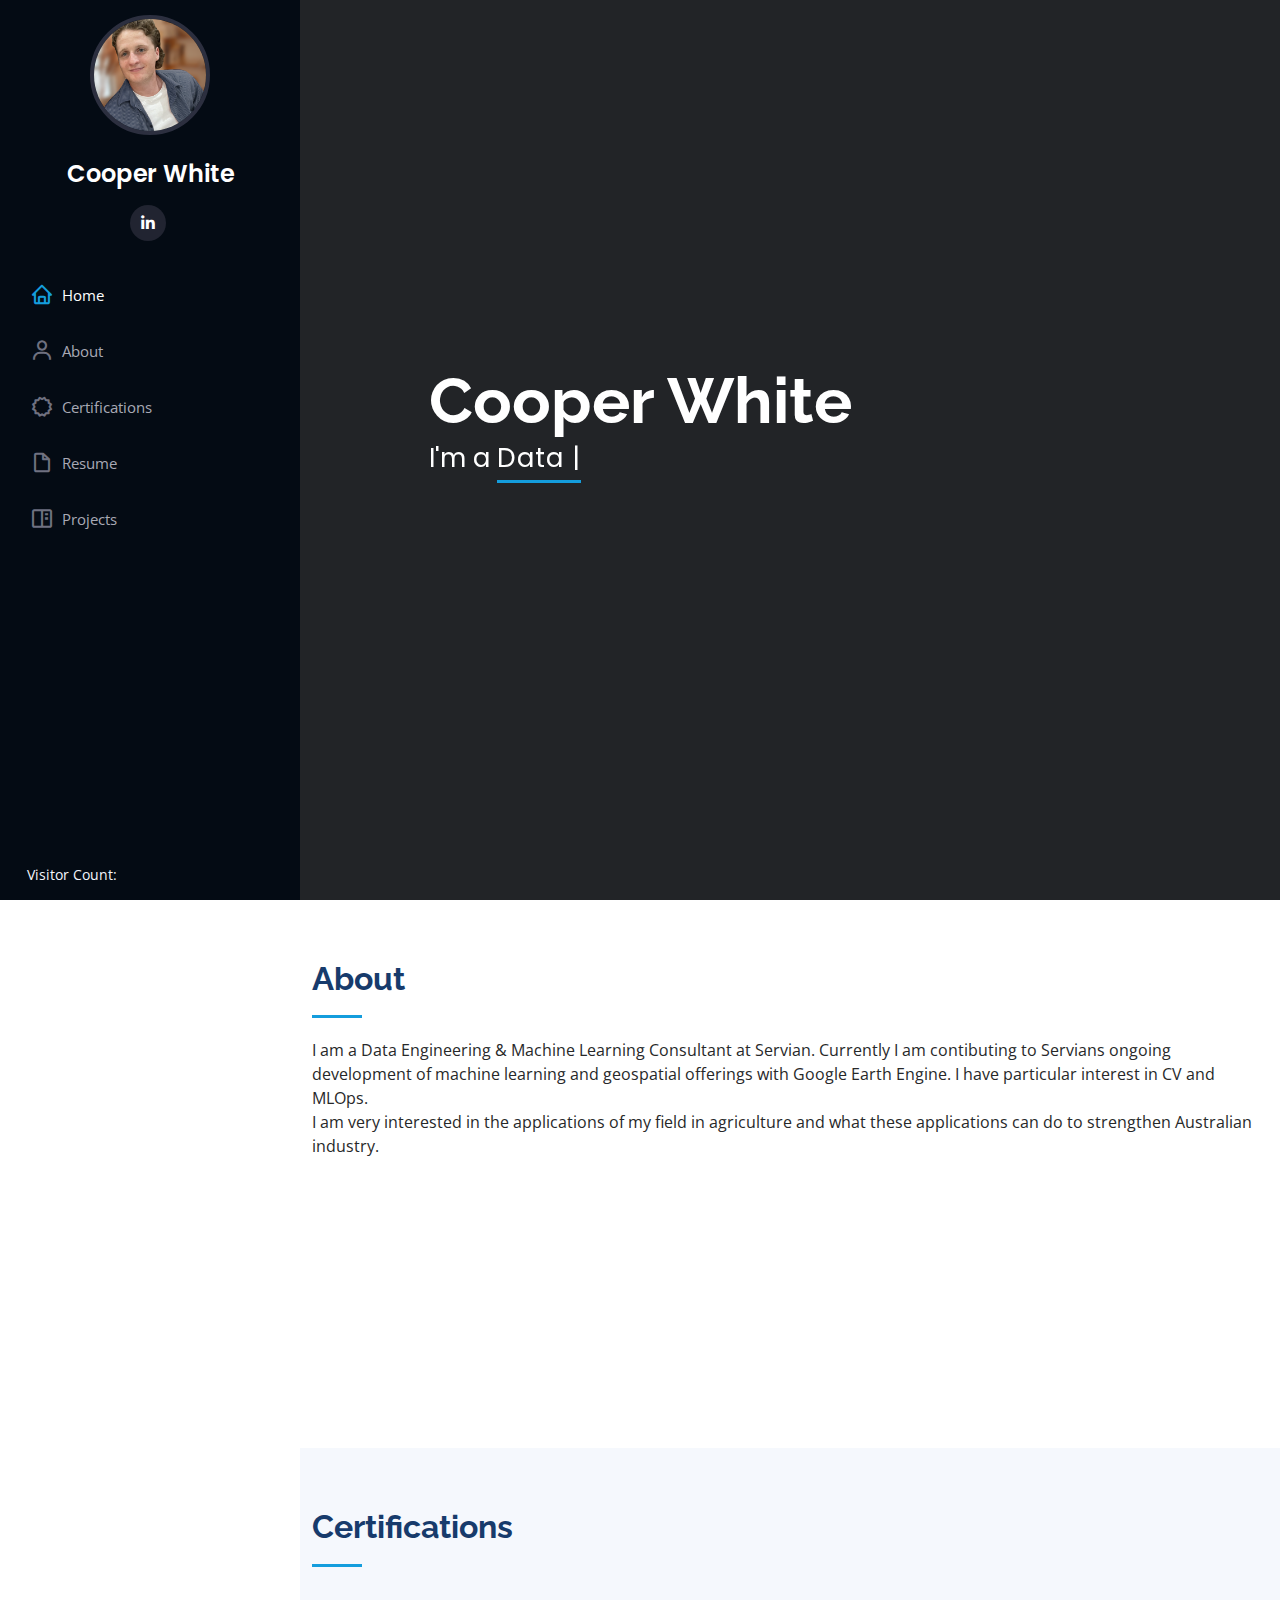
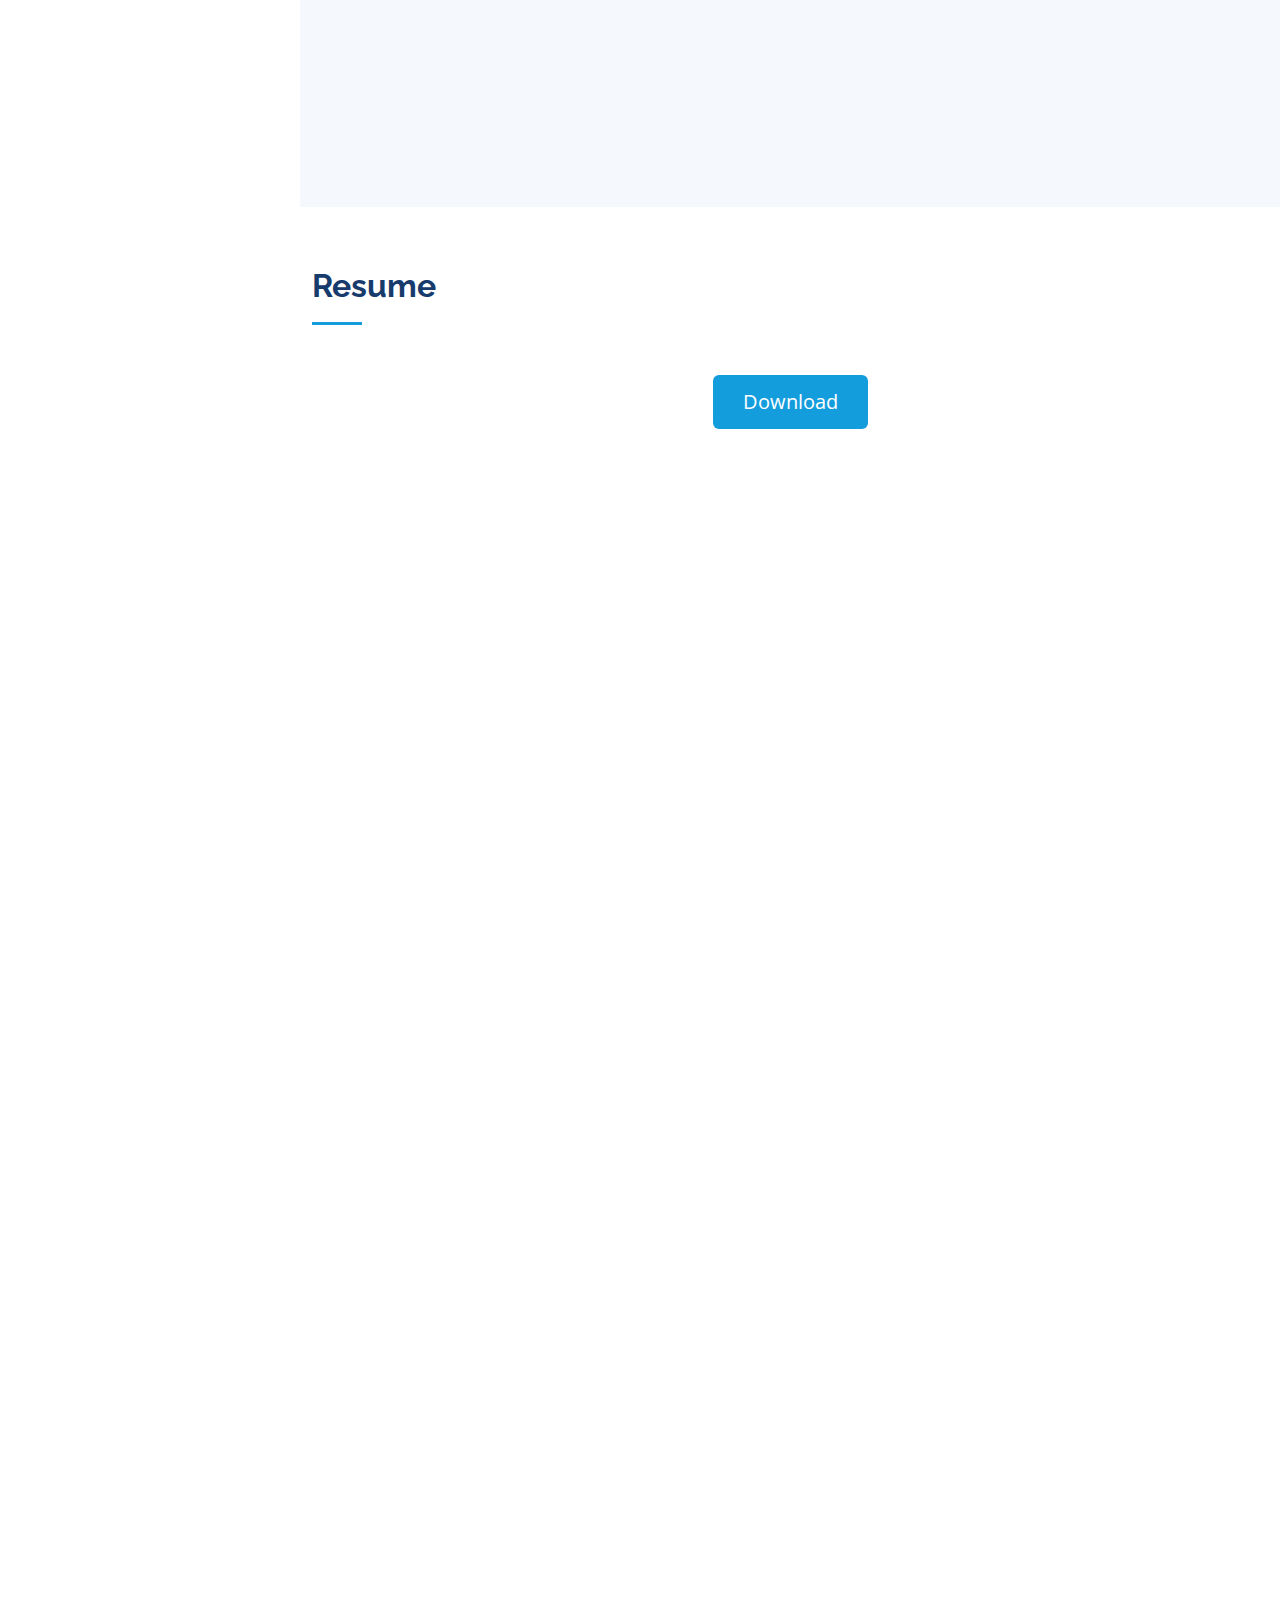
==== index.html @ 4f9d7b28 "fix projects" ====
<!DOCTYPE html>
<html lang="en">

<head>
  <!-- Google tag (gtag.js) -->
  <script async src="https://www.googletagmanager.com/gtag/js?id=G-N8EFJNWPRW"></script>
  <script>
    window.dataLayer = window.dataLayer || [];
    function gtag() { dataLayer.push(arguments); }
    gtag('js', new Date());

    gtag('config', 'G-N8EFJNWPRW');
  </script>
  <meta charset="utf-8">
  <meta content="width=device-width, initial-scale=1.0" name="viewport">

  <title>Cooper White</title>
  <meta content="" name="description">
  <meta content="" name="keywords">

  <!-- Favicons -->
  <link href="assets/img/favicon.png" rel="icon">
  <link href="assets/img/apple-touch-icon.png" rel="apple-touch-icon">

  <!-- Google Fonts -->
  <link
    href="https://fonts.googleapis.com/css?family=Open+Sans:300,300i,400,400i,600,600i,700,700i|Raleway:300,300i,400,400i,500,500i,600,600i,700,700i|Poppins:300,300i,400,400i,500,500i,600,600i,700,700i"
    rel="stylesheet">

  <!-- Vendor CSS Files -->
  <link href="assets/vendor/aos/aos.css" rel="stylesheet">
  <link href="assets/vendor/bootstrap/css/bootstrap.min.css" rel="stylesheet">
  <link href="assets/vendor/bootstrap-icons/bootstrap-icons.css" rel="stylesheet">
  <link href="assets/vendor/boxicons/css/boxicons.min.css" rel="stylesheet">
  <link href="assets/vendor/glightbox/css/glightbox.min.css" rel="stylesheet">
  <link href="assets/vendor/swiper/swiper-bundle.min.css" rel="stylesheet">

  <!-- Template Main CSS File -->
  <link href="assets/css/style.css" rel="stylesheet">

  <!-- =======================================================
  * Template Name: iPortfolio - v3.10.0
  * Template URL: https://bootstrapmade.com/iportfolio-bootstrap-portfolio-websites-template/
  * Author: BootstrapMade.com
  * License: https://bootstrapmade.com/license/
  ======================================================== -->
</head>

<body>

  <!-- ======= Mobile nav toggle button ======= -->
  <i class="bi bi-list mobile-nav-toggle d-xl-none"></i>

  <!-- ======= Header ======= -->
  <header id="header">
    <div class="d-flex flex-column">

      <div class="profile">
        <img src="assets/img/image-square.png" alt="" class="img-fluid rounded-circle">
        <h1 class="text-light" style="padding-top: 10px"><a href="index.html">Cooper White</a></h1>
        <div class="social-links mt-3 text-center">
          <!-- <a href="#" class="twitter"><i class="bx bxl-twitter"></i></a>
          <a href="#" class="facebook"><i class="bx bxl-facebook"></i></a>
          <a href="#" class="instagram"><i class="bx bxl-instagram"></i></a>
          <a href="#" class="google-plus"><i class="bx bxl-skype"></i></a> -->
          <a href="https://www.linkedin.com/in/cooperjwhite/" class="linkedin"><i class="bx bxl-linkedin"></i></a>
        </div>
      </div>

      <nav id="navbar" class="nav-menu navbar">
        <ul>
          <li><a href="#hero" class="nav-link scrollto active"><i class="bx bx-home"></i> <span>Home</span></a></li>
          <li><a href="#about" class="nav-link scrollto"><i class="bx bx-user"></i> <span>About</span></a></li>
          <li><a href="#certifications" class="nav-link scrollto"><i class="bx bx-certification"></i>
              <span>Certifications</span></a></li>
          <li><a href="#resume" class="nav-link scrollto"><i class="bx bx-file-blank"></i> <span>Resume</span></a></li>
          <li><a href="#projects" class="nav-link scrollto"><i class="bx bx-book-content"></i>
              <span>Projects</span></a></li>

          <!-- <li><a href="#services" class="nav-link scrollto"><i class="bx bx-server"></i> <span>Services</span></a></li>
          <li><a href="#contact" class="nav-link scrollto"><i class="bx bx-envelope"></i> <span>Contact</span></a></li> -->
        </ul>
      </nav><!-- .nav-menu -->
    </div>
  </header><!-- End Header -->

  <!-- ======= Hero Section ======= -->
  <section id="hero" class="d-flex flex-column justify-content-center align-items-center">
    <div class="hero-container" data-aos="fade-in">
      <h1>Cooper White</h1>
      <p>I'm a <span class="typed"
          data-typed-items="Data Consultant, Mechatronics Engineer, Computer Vision Enthusiast"></span></p>
    </div>
  </section><!-- End Hero -->

  <main id="main">

    <!-- ======= About Section ======= -->
    <section id="about" class="about">
      <div class="container">

        <div class="section-title">
          <h2>About</h2>
          <p>I am a Data Engineering & Machine Learning Consultant at Servian. Currently I am contibuting to Servians
            ongoing development of machine learning and geospatial offerings with Google Earth Engine. I have particular
            interest in CV and MLOps. <br>
            I am very interested in the applications of my field in agriculture and what these applications can do to
            strengthen Australian industry.</p>
        </div>

        <div class="row">
          <div class="col-lg-4" data-aos="fade-right">
            <!-- <img src="assets/img/profile-img.jpg" class="img-fluid" alt=""> -->
          </div>
          <div class="col-lg-8 pt-4 pt-lg-0 content" data-aos="fade-left">
            <!-- <h3>UI/UX Designer &amp; Web Developer.</h3> -->
            <!-- <p class="fst-italic">
              Lorem ipsum dolor sit amet, consectetur adipiscing elit, sed do eiusmod tempor incididunt ut labore et dolore
              magna aliqua.
            </p> -->
            <div class="row">
              <div class="col-lg-6">
                <ul>
                  <!-- <li><i class="bi bi-chevron-right"></i> <strong>Birthday:</strong> <span>1 May 1995</span></li> -->
                  <li><i class="bi bi-chevron-right"></i> <strong>Website:</strong> <span>www.cooperjwhite.com</span>
                  </li>
                  <!-- <li><i class="bi bi-chevron-right"></i> <strong>Phone:</strong> <span>+61 487 687 315</span></li> -->
                  <li><i class="bi bi-chevron-right"></i> <strong>City:</strong> <span>Wollongong, NSW</span></li>
                </ul>
              </div>
              <div class="col-lg-6">
                <ul>
                  <li><i class="bi bi-chevron-right"></i> <strong>Age:</strong> <span>24</span></li>
                  <li><i class="bi bi-chevron-right"></i> <strong>Degree:</strong> <span>B.S. Mechatronic
                      Engineering</span></li>
                  <li><i class="bi bi-chevron-right"></i> <strong>Email:</strong> <span>cooperjwhite0@gmail.com</span>
                  </li>
                  <li><i class="bi bi-chevron-right"></i> <strong>Consulting:</strong>
                    <span>cooper.white@servian.com</span></li>
                </ul>
              </div>
            </div>
            <!-- <p>
              Officiis eligendi itaque labore et dolorum mollitia officiis optio vero. Quisquam sunt adipisci omnis et ut. Nulla accusantium dolor incidunt officia tempore. Et eius omnis.
              Cupiditate ut dicta maxime officiis quidem quia. Sed et consectetur qui quia repellendus itaque neque. Aliquid amet quidem ut quaerat cupiditate. Ab et eum qui repellendus omnis culpa magni laudantium dolores.
            </p> -->
          </div>
        </div>
      </div>
    </section><!-- End About Section -->

    <!-- ======= Certs Section ======= -->
    <section id="certifications" class="portfolio section-bg">
      <div class="container">

        <div class="section-title">
          <h2>Certifications</h2>
          <!-- <p>Magnam dolores commodi suscipit. Necessitatibus eius consequatur ex aliquid fuga eum quidem. Sit sint consectetur velit. Quisquam quos quisquam cupiditate. Et nemo qui impedit suscipit alias ea. Quia fugiat sit in iste officiis commodi quidem hic quas.</p> -->
        </div>

        <div class="row" data-aos="fade-up">
          <div class="col-lg-12 d-flex justify-content-center">
            <ul id="portfolio-flters">
              <li data-filter="*" class="filter-active">All</li>
              <li data-filter=".filter-gcp">GCP</li>
              <!-- <li data-filter=".filter-card">Card</li>
              <li data-filter=".filter-web">Web</li> -->
            </ul>
          </div>
        </div>

        <div class="row portfolio-container" data-aos="fade-up" data-aos-delay="100">

          <div class="col-lg-4 col-md-6 portfolio-item filter-gcp">
            <div class="portfolio-wrap">
              <img
                src="https://api.accredible.com/v1/frontend/credential_website_embed_image/certificate/66975782?key=59a52a8f1246c3a50a13e004de7b63bd9f8779b102e2b9e4705a32e387cd676b"
                class="img-fluid" alt="">
              <div class="portfolio-links">
                <!-- <a href="assets/img/portfolio/portfolio-1.jpg" data-gallery="portfolioGallery" class="portfolio-lightbox" title="App 1"><i class="bx bx-plus"></i></a> -->
                <a href="https://www.credential.net/5ef43341-28de-4c10-bbea-4bc9ab6f1846?key=59a52a8f1246c3a50a13e004de7b63bd9f8779b102e2b9e4705a32e387cd676b"
                  title="More Details"><i class="bx bx-link"></i></a>
              </div>
            </div>
          </div>

          <!-- <div class="col-lg-4 col-md-6 portfolio-item filter-gcp">
            <div class="portfolio-wrap">
              <img src="https://api.accredible.com/v1/frontend/credential_website_embed_image/certificate/82308409?key=ff1ba194d874d1857cdc58eb6be457dd70330597b8e7a6017af0fe5c73be33fd" class="img-fluid" alt="">
              <div class="portfolio-links"> -->
          <!-- <a href="assets/img/portfolio/portfolio-1.jpg" data-gallery="portfolioGallery" class="portfolio-lightbox" title="App 1"><i class="bx bx-plus"></i></a> -->
          <!-- <a href="https://google.accredible.com/0acf9a81-ec57-43a8-8421-9f87ae31ff89" title="More Details"><i class="bx bx-link"></i></a>
              </div>
            </div>
          </div> -->

        </div>
      </div>
    </section>

    <!-- End Certs Section -->

    <!-- ======= Resume Section ======= -->
    <section id="resume" class="resume">
      <div class="container">

        <div class="section-title">
          <h2>Resume</h2>
          <!-- <p>Magnam dolores commodi suscipit. Necessitatibus eius consequatur ex aliquid fuga eum quidem. Sit sint consectetur velit. Quisquam quos quisquam cupiditate. Et nemo qui impedit suscipit alias ea. Quia fugiat sit in iste officiis commodi quidem hic quas.</p> -->
        </div>
        <div class="h-100 d-flex align-items-center justify-content-center">
          <a href="https://storage.googleapis.com/resume-cooper/cooper-white-resume.pdf" download target="_blank">
            <button class="btn"><i class="fa fa-download"></i> Download</button>
          </a>
        </div>

        <div class="row">
          <div class="col-lg-6" data-aos="fade-up">
            <h3 class="resume-title">Summary</h3>
            <div class="resume-item pb-0">
              <h4>Cooper White</h4>
              <p><em>Reliable and deadline-driven Data Consultant with 2 and a half years experience in Data Analytics,
                  Data Engineering and ML</em></p>
              <ul>
                <li>Sydney, NSW</li>
                <!-- <li>+61 487 687 315</li> -->
                <li>cooperjwhite0@gmail.com</li>
              </ul>
            </div>

            <h3 class="resume-title">Education</h3>
            <div class="resume-item">
              <h4>B.S. Mechatronic Engineering (Honors)</h4>
              <h5>2017 - 2020</h5>
              <p><em>University of Wollongong, Wollongong, NSW</em></p>
              <!-- <p>Qui deserunt veniam. Et sed aliquam labore tempore sed quisquam iusto autem sit. Ea vero voluptatum qui ut dignissimos deleniti nerada porti sand markend</p> -->
            </div>
          </div>
          <div class="col-lg-6" data-aos="fade-up" data-aos-delay="100">
            <h3 class="resume-title">Professional Experience</h3>
            <div class="resume-item">
              <h4>Data Consultant</h4>
              <h5>Aug 2022 - Present</h5>
              <p><em>Servian, Sydney, NSW </em></p>
              <ul>
                <li>Migrating a supply-chain companies existing data pipelines from Jenkins/Informatica to GCP Composer,
                  Cloud SQL and Cloud Run.</li>
                <li>Responsible for developing custom deep learning models with Tensorflow and serving them on AI
                  Platform for use in Google Earth Engine. This solution allowed Servian to become one of only two
                  recognised APAC
                  partners in GEE and the only partner globally to present an ML model using this
                  custom methodology.</li>
                <li>Utilizing SQL and SAS in a financial institutions Remediation team to explore and analyse large
                  scale data warehouses in order to identify impacted customers and derive the remediation value.</li>

              </ul>
            </div>
            <div class="resume-item">
              <h4>Process Analytics Engineer</h4>
              <h5>Aug 2021 - Jul 2022</h5>
              <p><em>MM Kembla, Wollongong, NSW</em></p>
              <ul>
                <li>Exploring custom deep learnimng anomaly detection models for fault identification.</li>
                <li>Uses machine learning to identify key production parameters for optimisation.</li>
                <li>Developed web application for automated data analysis and report generation.</li>
                <li>Developed ETL pipelines using Python and SQL on Linux Servers for use in PowerBI dashboards.</li>
                <l1>Scrum Master for the Process and Technical Team.</l1>
                <l1>Applied Lean Manufacturing practices.</l1>
              </ul>
            </div>
            <div class="resume-item">
              <h4>Mechatronic Engineer/Production Supervisor</h4>
              <h5>Dec 2020 - Jun 2021</h5>
              <p><em>Koenigs Isolators and Enclosures, Wollongong, NSW</em></p>
              <ul>
                <li>Utilised AutoCAD and Inventor to develop general arrangements as well as watercutter and bending
                  programs.</li>
                <li>Developed stock and job management systems for optimizing throughput in a fast paced manufacturing
                  environment.</li>
                <li>Collaborating with workshop tradesmen and engineers to implement quality and reliability protocols
                  and strategies.</li>
              </ul>
            </div>

          </div>
        </div>

      </div>
    </section><!-- End Resume Section -->

    <!-- ======= Resume Section ======= -->
    <section id="projects" class="resume">
      <div class="container">

        <div class="section-title">
          <h2>Projects</h2>
        </div>

        <div class="row">

          <div data-aos="fade-up" data-aos-delay="100">
            <div class="resume-item">
              <h4>CDP ETL Pipeline Migration</h4>
              <p><em>WooliesX</em></p>
              <h5>Python, SQL, Postgres, GCP, Cloud Run, Cloud Composer</h5>
              <p>Company was moving their existing Informatica/AWS pipelines to GCP. This migration involved analysing
                legacy Bash and/or
                Informatica pipeline architecture in order to recreate their behaviour in a Python script executed on
                Cloud Run, as well as
                developing a corresponding DAG to be used for orchestration of the pipeline with Cloud Composer.</p>
            </div>

            <div class="resume-item">
              <h4>Web App for tracking consultant onboarding status</h4>
              <p><em>Servian</em></p>
              <h5>React, Javascript, Python, NoSQL, API Gateway, Cloud Run, Firestore</h5>
              <p>Identified lack of a single source of truth for the status of consultants onboarding to a client, I
                worked with internal stakeholders to identify points of issue in current process and to map out
                requirements. Solution was to create an interactive dashboard using a React frontend that utilized a
                microservice based backend using Cloud Run exposed via API Gateway and a
                NoSQL Firestore database.</p>
            </div>

            <div class="resume-item">
              <h4>Terrain Cost Mapping for Seismic Testing Vehicle</h4>
              <p><em>Servian</em></p>
              <h5>Javascript, Google Earth Engine</h5>
              <p>Working on a pre-sale proof-of-concept for a client where we collated multiple GIS datasets and produced an interactive
                GEE app that allowed the client to select an area of interest and assign weights to different environmental and geological indexes such as NVDI and Terrain Slope, the app would then produce a "cost map" of the terrain to assist the client in trajectory
                planning for their vehicles.</p>
            </div>

            <div class="resume-item">
              <h4>Real-time carpark occupancy analytic dashboard</h4>
              <p><em>Servian</em></p>
              <h5>Python, GCP, Pub/Sub, Dataflow, Bigquery, Looker</h5>
              <p>Utilized TfNSW’s APIs to create a streaming pipeline utilizing Cloud Functions, Pub/Sub and Dataflow to stream data into
                Bigquery. Exposed data to a Looker dashboard to allow for monitoring and analytics of carparks located across NSW.</p>
            </div>

            <div class="resume-item">
              <h4>Book Recommender System</h4>
              <p><em>Servian</em></p>
              <h5>Python, Pytorch, DBT, GCP, Vertex AI</h5>
              <p>Utilized DBT with Goodreads and Amazons public review datasets to create a feature-engineered dataset for training a Recommendation System. I trained different recommender models such as KNN, Matrix Factorization and LSTM recommender
                systems with PyTorch. Exposed model via Vertex AI.</p>
            </div>

            <div class="resume-item">
              <h4>Bushfire Prediction Model/Google Earth Engine Go-To-Market</h4>
              <p><em>Servian</em></p>
              <h5>Python, Tensorflow, Google Earth Engine</h5>
              <p>Using Google Earth Engine for both data collection and inference, I trained a custom deep learning model to estimate bushfire risk of an area. Trained the model using Tensorflow and served via AI Platform. I documented and presented my solution
                to Google for Servian’s GEE partner interview, which allowed us to become the only partner globally to present a working
                model. I also played a key role in developing the go-to-market material and pre-sale consultation with clients.</p>
            </div>

            <div class="resume-item">
              <h4>Client Remediation Data Analyst</h4>
              <p><em>Westpac</em></p>
              <h5>SQL, SAS</h5>
              <p>Utilizing SQL and SAS, identify impacted customers eligible for remediation and calculate their fiscal entitlement while adhering to ASIC commitments and regulations. Required deep knowledge of the product databases and efficient data management. I was responsible for communicating with business stakeholders to identify and translate key business rules into
                technical requirements and procedures.</p>
            </div>

            <div class="resume-item">
              <h4>Anomaly Detection of Wall Thickness</h4>
              <p><em>MM Kembla</em></p>
              <h5>Python, SQL, Tensorflow</h5>
              <p>Developed an anomaly detection system using autoencoders in Tensorflow to flag potential defective tube stock. Data was collected from
                four different wall thickness measuring devices, and was processed using an ETL pipeline written in Python and SQL. Data was then displayed in a 
                PowerBI dashboard.
              </p>
            </div>

            <div class="resume-item">
              <h4>Producton Analytics Report Platform</h4>
              <p><em>MM Kembla</em></p>
              <h5>Python, SQL</h5>
              <p>Developed an interactive web platform that allowed users to generate custom reports for standard production metrics, also allowed for
                emailing reports to others ad-hoc or on a recurring basis.
              </p>
            </div>

          </div>
        </div>

      </div>
    </section><!-- End Resume Section -->


    <!-- ======= Portfolio Section ======= -->
    <!-- <section id="portfolio" class="portfolio">
      <div class="container">

        <div class="section-title">
          <h2>Portfolio</h2>
          <p>See below a list of projects I have done!</p>
        </div>

        <div class="row" data-aos="fade-up">
          <div class="col-lg-12 d-flex justify-content-center">
            <ul id="portfolio-flters">
              <li data-filter="*" class="filter-active">All</li>
              <li data-filter=".filter-app">App</li>
              <li data-filter=".filter-card">Card</li>
              <li data-filter=".filter-web">Web</li>
            </ul>
          </div>
        </div> -->

        <!-- <div class="row portfolio-container" data-aos="fade-up" data-aos-delay="100">

          <div class="col-lg-4 col-md-6 portfolio-item filter-app">
            <div class="portfolio-wrap">
              <img src="assets/img/portfolio/crc.png" class="img-fluid" alt="">
              <div class="portfolio-links">
                <a href="assets/img/portfolio/crc" data-gallery="portfolioGallery" class="portfolio-lightbox" title="Cloud Resume Challenge"><i class="bx bx-plus"></i></a> 
                <a href="https://medium.com/@cooper.white_86633/cloud-resume-challenge-on-gcp-my-experience-eec6b67da6f1"
                  title="More Details"><i class="bx bx-link"></i></a>
              </div>
            </div>
          </div>
 
        </div>

      </div>
    </section> -->
    <!-- End Portfolio Section -->

    <!-- ======= Services Section ======= -->
    <!-- <section id="services" class="services">
      <div class="container">

        <div class="section-title">
          <h2>Services</h2>
          <p>Magnam dolores commodi suscipit. Necessitatibus eius consequatur ex aliquid fuga eum quidem. Sit sint consectetur velit. Quisquam quos quisquam cupiditate. Et nemo qui impedit suscipit alias ea. Quia fugiat sit in iste officiis commodi quidem hic quas.</p>
        </div>

        <div class="row">
          <div class="col-lg-4 col-md-6 icon-box" data-aos="fade-up">
            <div class="icon"><i class="bi bi-briefcase"></i></div>
            <h4 class="title"><a href="">Lorem Ipsum</a></h4>
            <p class="description">Voluptatum deleniti atque corrupti quos dolores et quas molestias excepturi sint occaecati cupiditate non provident</p>
          </div>
          <div class="col-lg-4 col-md-6 icon-box" data-aos="fade-up" data-aos-delay="100">
            <div class="icon"><i class="bi bi-card-checklist"></i></div>
            <h4 class="title"><a href="">Dolor Sitema</a></h4>
            <p class="description">Minim veniam, quis nostrud exercitation ullamco laboris nisi ut aliquip ex ea commodo consequat tarad limino ata</p>
          </div>
          <div class="col-lg-4 col-md-6 icon-box" data-aos="fade-up" data-aos-delay="200">
            <div class="icon"><i class="bi bi-bar-chart"></i></div>
            <h4 class="title"><a href="">Sed ut perspiciatis</a></h4>
            <p class="description">Duis aute irure dolor in reprehenderit in voluptate velit esse cillum dolore eu fugiat nulla pariatur</p>
          </div>
          <div class="col-lg-4 col-md-6 icon-box" data-aos="fade-up" data-aos-delay="300">
            <div class="icon"><i class="bi bi-binoculars"></i></div>
            <h4 class="title"><a href="">Magni Dolores</a></h4>
            <p class="description">Excepteur sint occaecat cupidatat non proident, sunt in culpa qui officia deserunt mollit anim id est laborum</p>
          </div>
          <div class="col-lg-4 col-md-6 icon-box" data-aos="fade-up" data-aos-delay="400">
            <div class="icon"><i class="bi bi-brightness-high"></i></div>
            <h4 class="title"><a href="">Nemo Enim</a></h4>
            <p class="description">At vero eos et accusamus et iusto odio dignissimos ducimus qui blanditiis praesentium voluptatum deleniti atque</p>
          </div>
          <div class="col-lg-4 col-md-6 icon-box" data-aos="fade-up" data-aos-delay="500">
            <div class="icon"><i class="bi bi-calendar4-week"></i></div>
            <h4 class="title"><a href="">Eiusmod Tempor</a></h4>
            <p class="description">Et harum quidem rerum facilis est et expedita distinctio. Nam libero tempore, cum soluta nobis est eligendi</p>
          </div>
        </div>

      </div>
    </section> -->
    <!-- End Services Section -->

    <!-- ======= Testimonials Section ======= -->
    <!-- <section id="testimonials" class="testimonials section-bg">
      <div class="container">

        <div class="section-title">
          <h2>Testimonials</h2>
          <p>Magnam dolores commodi suscipit. Necessitatibus eius consequatur ex aliquid fuga eum quidem. Sit sint consectetur velit. Quisquam quos quisquam cupiditate. Et nemo qui impedit suscipit alias ea. Quia fugiat sit in iste officiis commodi quidem hic quas.</p>
        </div>

        <div class="testimonials-slider swiper" data-aos="fade-up" data-aos-delay="100">
          <div class="swiper-wrapper">

            <div class="swiper-slide">
              <div class="testimonial-item" data-aos="fade-up">
                <p>
                  <i class="bx bxs-quote-alt-left quote-icon-left"></i>
                  Proin iaculis purus consequat sem cure digni ssim donec porttitora entum suscipit rhoncus. Accusantium quam, ultricies eget id, aliquam eget nibh et. Maecen aliquam, risus at semper.
                  <i class="bx bxs-quote-alt-right quote-icon-right"></i>
                </p>
                <img src="assets/img/testimonials/testimonials-1.jpg" class="testimonial-img" alt="">
                <h3>Saul Goodman</h3>
                <h4>Ceo &amp; Founder</h4>
              </div>
            </div>

            <div class="swiper-slide">
              <div class="testimonial-item" data-aos="fade-up" data-aos-delay="100">
                <p>
                  <i class="bx bxs-quote-alt-left quote-icon-left"></i>
                  Export tempor illum tamen malis malis eram quae irure esse labore quem cillum quid cillum eram malis quorum velit fore eram velit sunt aliqua noster fugiat irure amet legam anim culpa.
                  <i class="bx bxs-quote-alt-right quote-icon-right"></i>
                </p>
                <img src="assets/img/testimonials/testimonials-2.jpg" class="testimonial-img" alt="">
                <h3>Sara Wilsson</h3>
                <h4>Designer</h4>
              </div>
            </div>

            <div class="swiper-slide">
              <div class="testimonial-item" data-aos="fade-up" data-aos-delay="200">
                <p>
                  <i class="bx bxs-quote-alt-left quote-icon-left"></i>
                  Enim nisi quem export duis labore cillum quae magna enim sint quorum nulla quem veniam duis minim tempor labore quem eram duis noster aute amet eram fore quis sint minim.
                  <i class="bx bxs-quote-alt-right quote-icon-right"></i>
                </p>
                <img src="assets/img/testimonials/testimonials-3.jpg" class="testimonial-img" alt="">
                <h3>Jena Karlis</h3>
                <h4>Store Owner</h4>
              </div>
            </div>

            <div class="swiper-slide">
              <div class="testimonial-item" data-aos="fade-up" data-aos-delay="300">
                <p>
                  <i class="bx bxs-quote-alt-left quote-icon-left"></i>
                  Fugiat enim eram quae cillum dolore dolor amet nulla culpa multos export minim fugiat minim velit minim dolor enim duis veniam ipsum anim magna sunt elit fore quem dolore labore illum veniam.
                  <i class="bx bxs-quote-alt-right quote-icon-right"></i>
                </p>
                <img src="assets/img/testimonials/testimonials-4.jpg" class="testimonial-img" alt="">
                <h3>Matt Brandon</h3>
                <h4>Freelancer</h4>
              </div>
            </div>
            <div class="swiper-slide">
              <div class="testimonial-item" data-aos="fade-up" data-aos-delay="400">
                <p>
                  <i class="bx bxs-quote-alt-left quote-icon-left"></i>
                  Quis quorum aliqua sint quem legam fore sunt eram irure aliqua veniam tempor noster veniam enim culpa labore duis sunt culpa nulla illum cillum fugiat legam esse veniam culpa fore nisi cillum quid.
                  <i class="bx bxs-quote-alt-right quote-icon-right"></i>
                </p>
                <img src="assets/img/testimonials/testimonials-5.jpg" class="testimonial-img" alt="">
                <h3>John Larson</h3>
                <h4>Entrepreneur</h4>
              </div>
            </div>

          </div>
          <div class="swiper-pagination"></div>
        </div>

      </div>
    </section> -->
    <!-- End Testimonials Section -->

    <!-- ======= Contact Section ======= -->
    <!-- <section id="contact" class="contact">
      <div class="container">

        <div class="section-title">
          <h2>Contact</h2>
          <p>Magnam dolores commodi suscipit. Necessitatibus eius consequatur ex aliquid fuga eum quidem. Sit sint consectetur velit. Quisquam quos quisquam cupiditate. Et nemo qui impedit suscipit alias ea. Quia fugiat sit in iste officiis commodi quidem hic quas.</p>
        </div>

        <div class="row" data-aos="fade-in">

          <div class="col-lg-5 d-flex align-items-stretch">
            <div class="info">
              <div class="address">
                <i class="bi bi-geo-alt"></i>
                <h4>Location:</h4>
                <p>A108 Adam Street, New York, NY 535022</p>
              </div>

              <div class="email">
                <i class="bi bi-envelope"></i>
                <h4>Email:</h4>
                <p>info@example.com</p>
              </div>

              <div class="phone">
                <i class="bi bi-phone"></i>
                <h4>Call:</h4>
                <p>+1 5589 55488 55s</p>
              </div>

              <iframe src="https://www.google.com/maps/embed?pb=!1m14!1m8!1m3!1d12097.433213460943!2d-74.0062269!3d40.7101282!3m2!1i1024!2i768!4f13.1!3m3!1m2!1s0x0%3A0xb89d1fe6bc499443!2sDowntown+Conference+Center!5e0!3m2!1smk!2sbg!4v1539943755621" frameborder="0" style="border:0; width: 100%; height: 290px;" allowfullscreen></iframe>
            </div>

          </div>

          <div class="col-lg-7 mt-5 mt-lg-0 d-flex align-items-stretch">
            <form action="forms/contact.php" method="post" role="form" class="php-email-form">
              <div class="row">
                <div class="form-group col-md-6">
                  <label for="name">Your Name</label>
                  <input type="text" name="name" class="form-control" id="name" required>
                </div>
                <div class="form-group col-md-6">
                  <label for="name">Your Email</label>
                  <input type="email" class="form-control" name="email" id="email" required>
                </div>
              </div>
              <div class="form-group">
                <label for="name">Subject</label>
                <input type="text" class="form-control" name="subject" id="subject" required>
              </div>
              <div class="form-group">
                <label for="name">Message</label>
                <textarea class="form-control" name="message" rows="10" required></textarea>
              </div>
              <div class="my-3">
                <div class="loading">Loading</div>
                <div class="error-message"></div>
                <div class="sent-message">Your message has been sent. Thank you!</div>
              </div>
              <div class="text-center"><button type="submit">Send Message</button></div>
            </form>
          </div>

        </div>

      </div>
    </section> -->
    <!-- End Contact Section -->
    <div style="padding-bottom: 80px"></div>

  </main><!-- End #main -->

  <!-- ======= Footer ======= -->
  <footer id="footer">
    <div class="container">
      <!-- <div class="copyright">
        &copy; Copyright <strong><span>iPortfolio</span></strong>
      </div>  -->
      <div class="visitor-counter">
        <i class="icofont-rocket"></i> Visitor Count: <strong><span id='visitor_count'></span></strong>
      </div>
      <!-- <div class="credits"> -->
      <!-- Designed by <a href="https://bootstrapmade.com/">BootstrapMade</a>
      </div>
    </div>
  </footer>
  <!-- End  Footer -->

      <a href="#" class="back-to-top d-flex align-items-center justify-content-center"><i
          class="bi bi-arrow-up-short"></i></a>

      <!-- Vendor JS Files -->
      <script src="assets/vendor/purecounter/purecounter_vanilla.js"></script>
      <script src="assets/vendor/aos/aos.js"></script>
      <script src="assets/vendor/bootstrap/js/bootstrap.bundle.min.js"></script>
      <script src="assets/vendor/glightbox/js/glightbox.min.js"></script>
      <script src="assets/vendor/isotope-layout/isotope.pkgd.min.js"></script>
      <script src="assets/vendor/swiper/swiper-bundle.min.js"></script>
      <script src="assets/vendor/typed.js/typed.min.js"></script>
      <script src="assets/vendor/waypoints/noframework.waypoints.js"></script>
      <script src="assets/vendor/php-email-form/validate.js"></script>

      <!-- Template Main JS File -->
      <script src="assets/js/main.js"></script>
      <script src="assets/js/visitor_counter.js"></script>


</body>

</html>
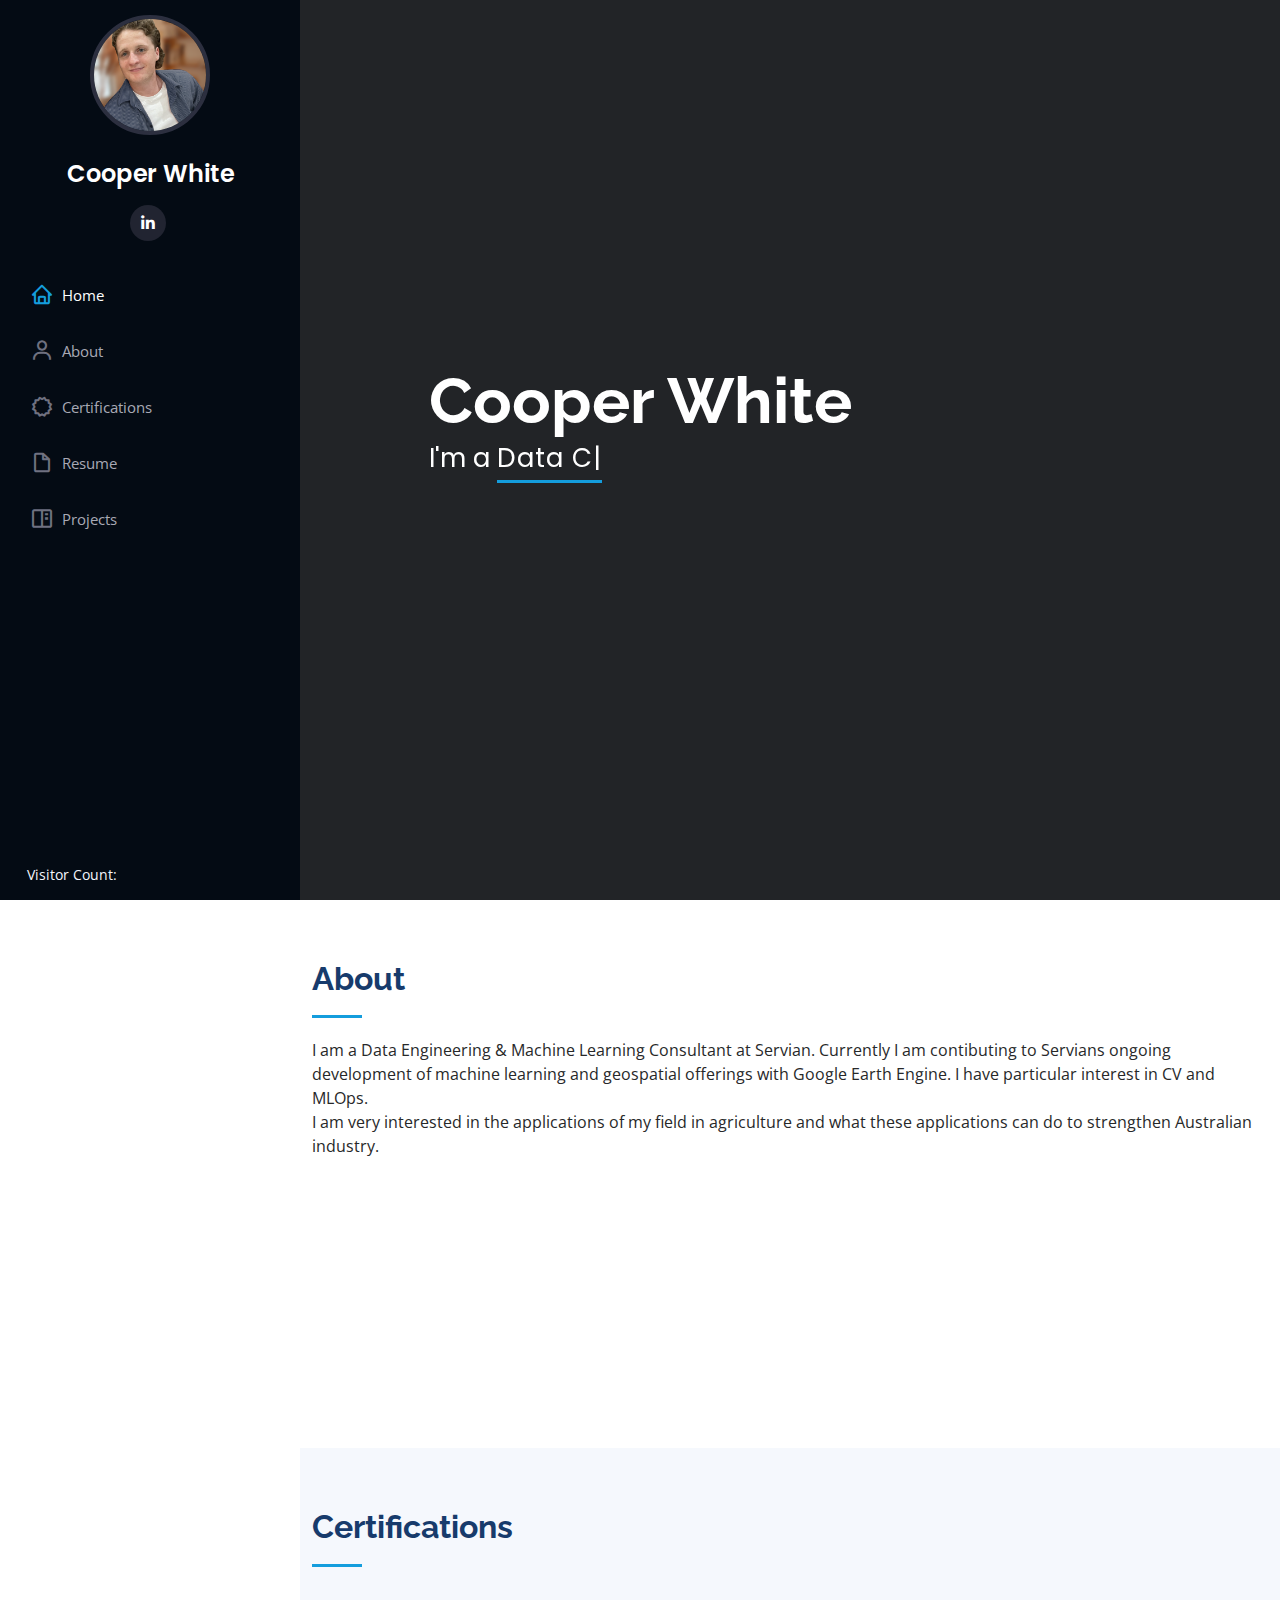
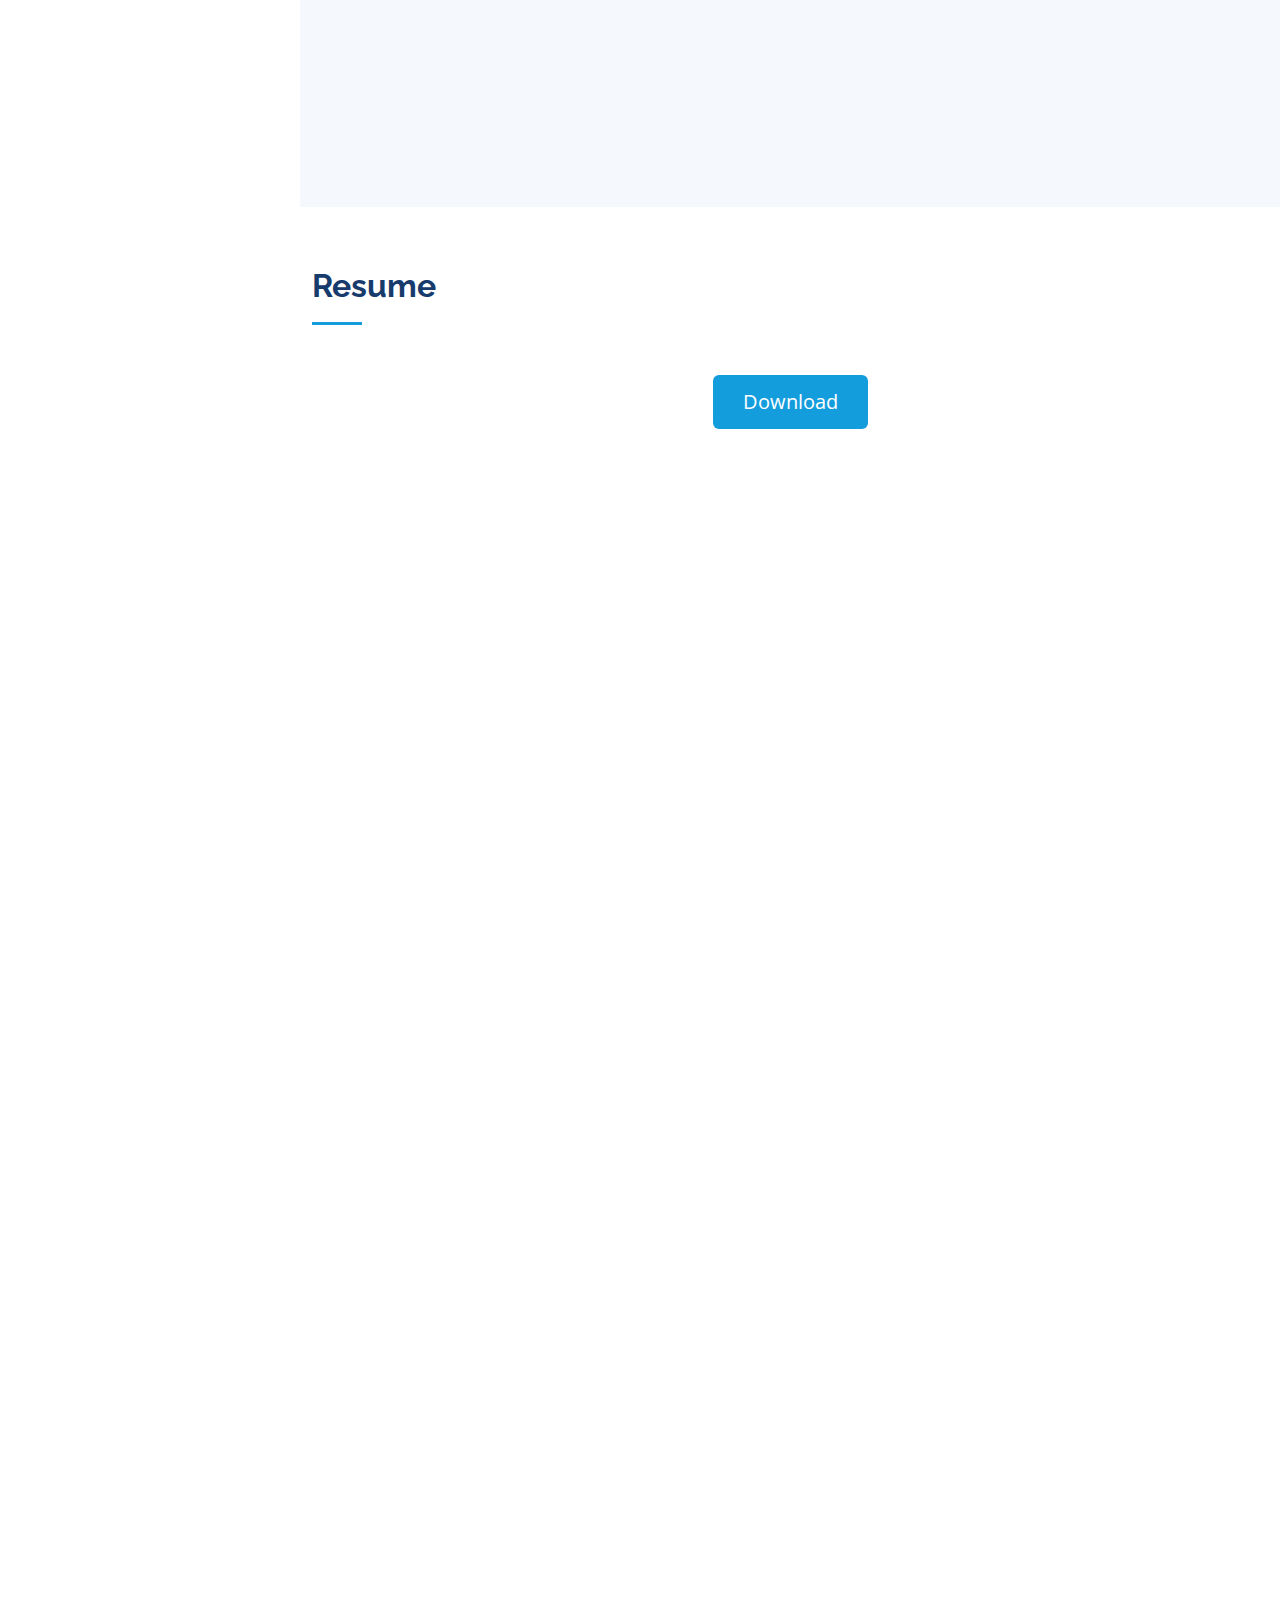
==== commit 2b1df07c: "update projects" ====
--- a/index.html
+++ b/index.html
@@ -332,7 +332,7 @@
 
             <div class="resume-item">
               <h4>Real-time carpark occupancy analytic dashboard</h4>
-              <p><em>Servian</em></p>
+              <p><em>Personal</em></p>
               <h5>Python, GCP, Pub/Sub, Dataflow, Bigquery, Looker</h5>
               <p>Utilized TfNSW’s APIs to create a streaming pipeline utilizing Cloud Functions, Pub/Sub and Dataflow to stream data into
                 Bigquery. Exposed data to a Looker dashboard to allow for monitoring and analytics of carparks located across NSW.</p>
@@ -340,7 +340,7 @@
 
             <div class="resume-item">
               <h4>Book Recommender System</h4>
-              <p><em>Servian</em></p>
+              <p><em>Personal</em></p>
               <h5>Python, Pytorch, DBT, GCP, Vertex AI</h5>
               <p>Utilized DBT with Goodreads and Amazons public review datasets to create a feature-engineered dataset for training a Recommendation System. I trained different recommender models such as KNN, Matrix Factorization and LSTM recommender
                 systems with PyTorch. Exposed model via Vertex AI.</p>
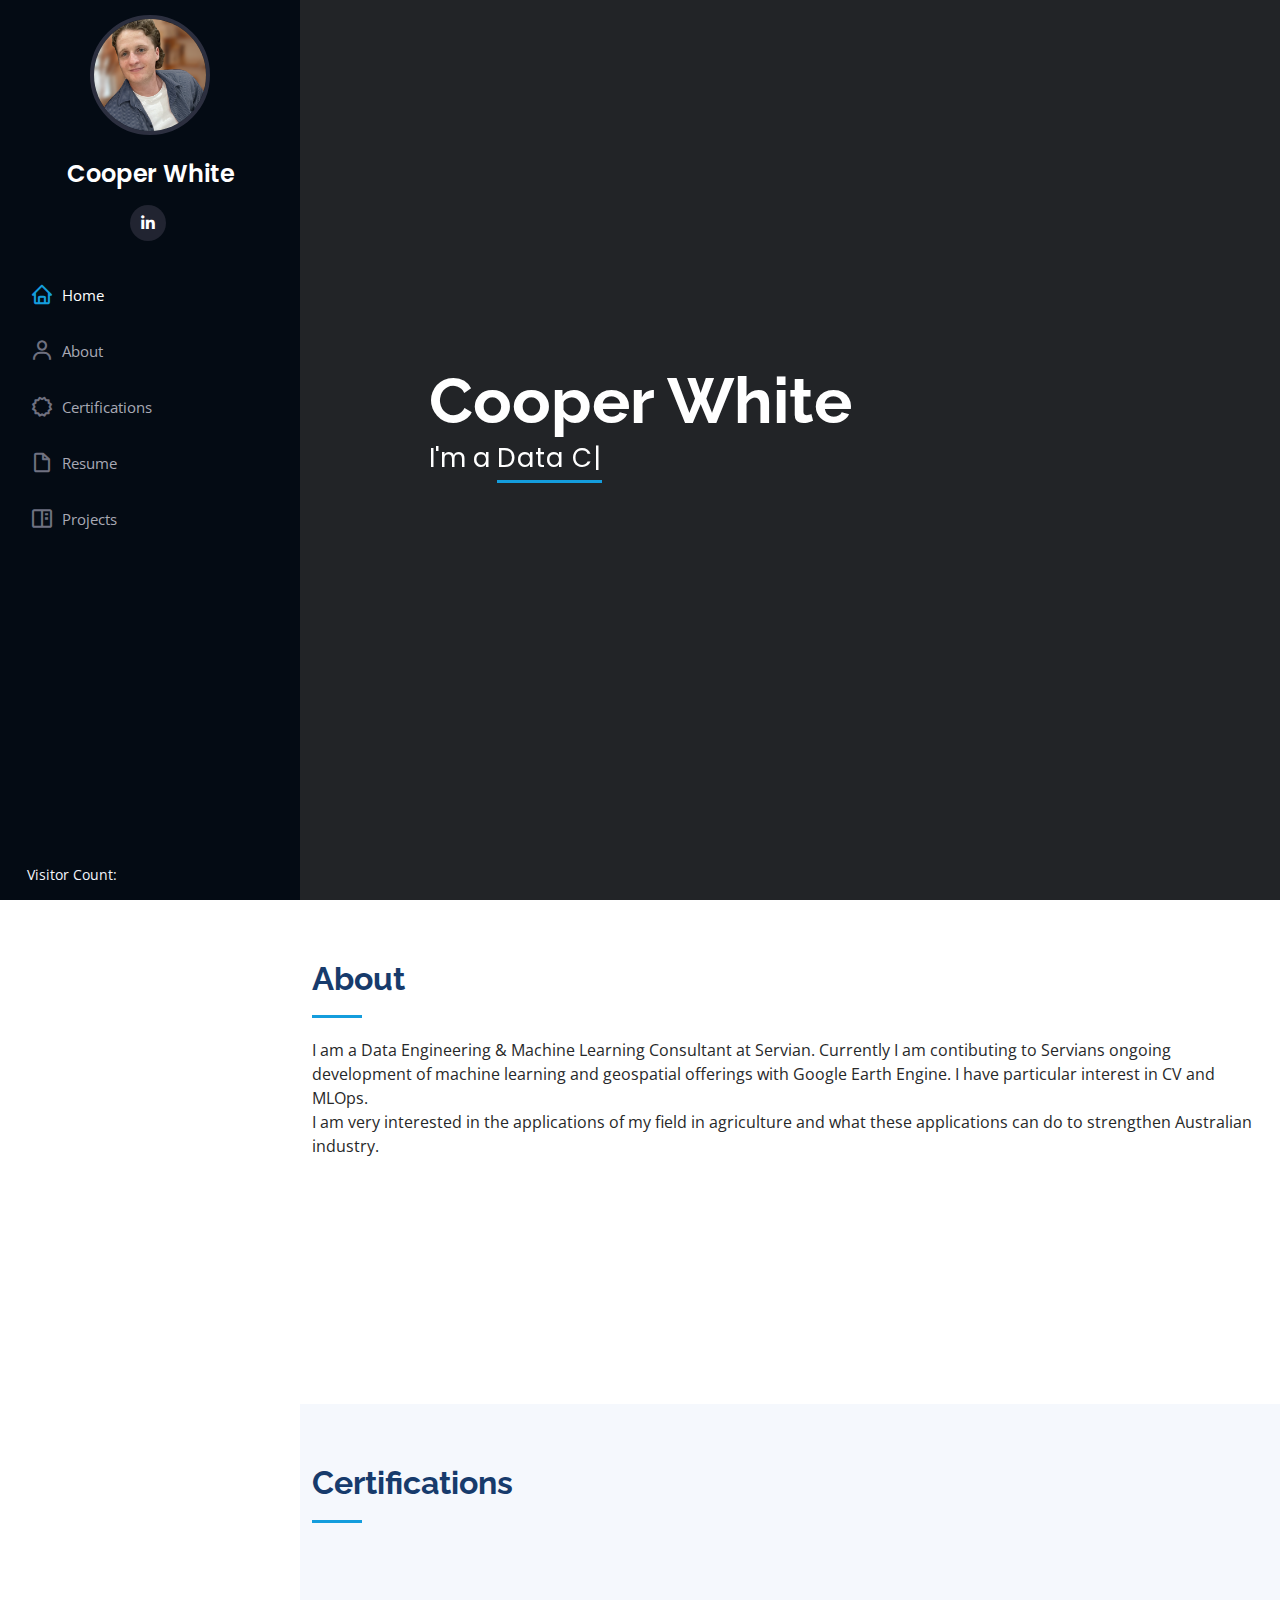
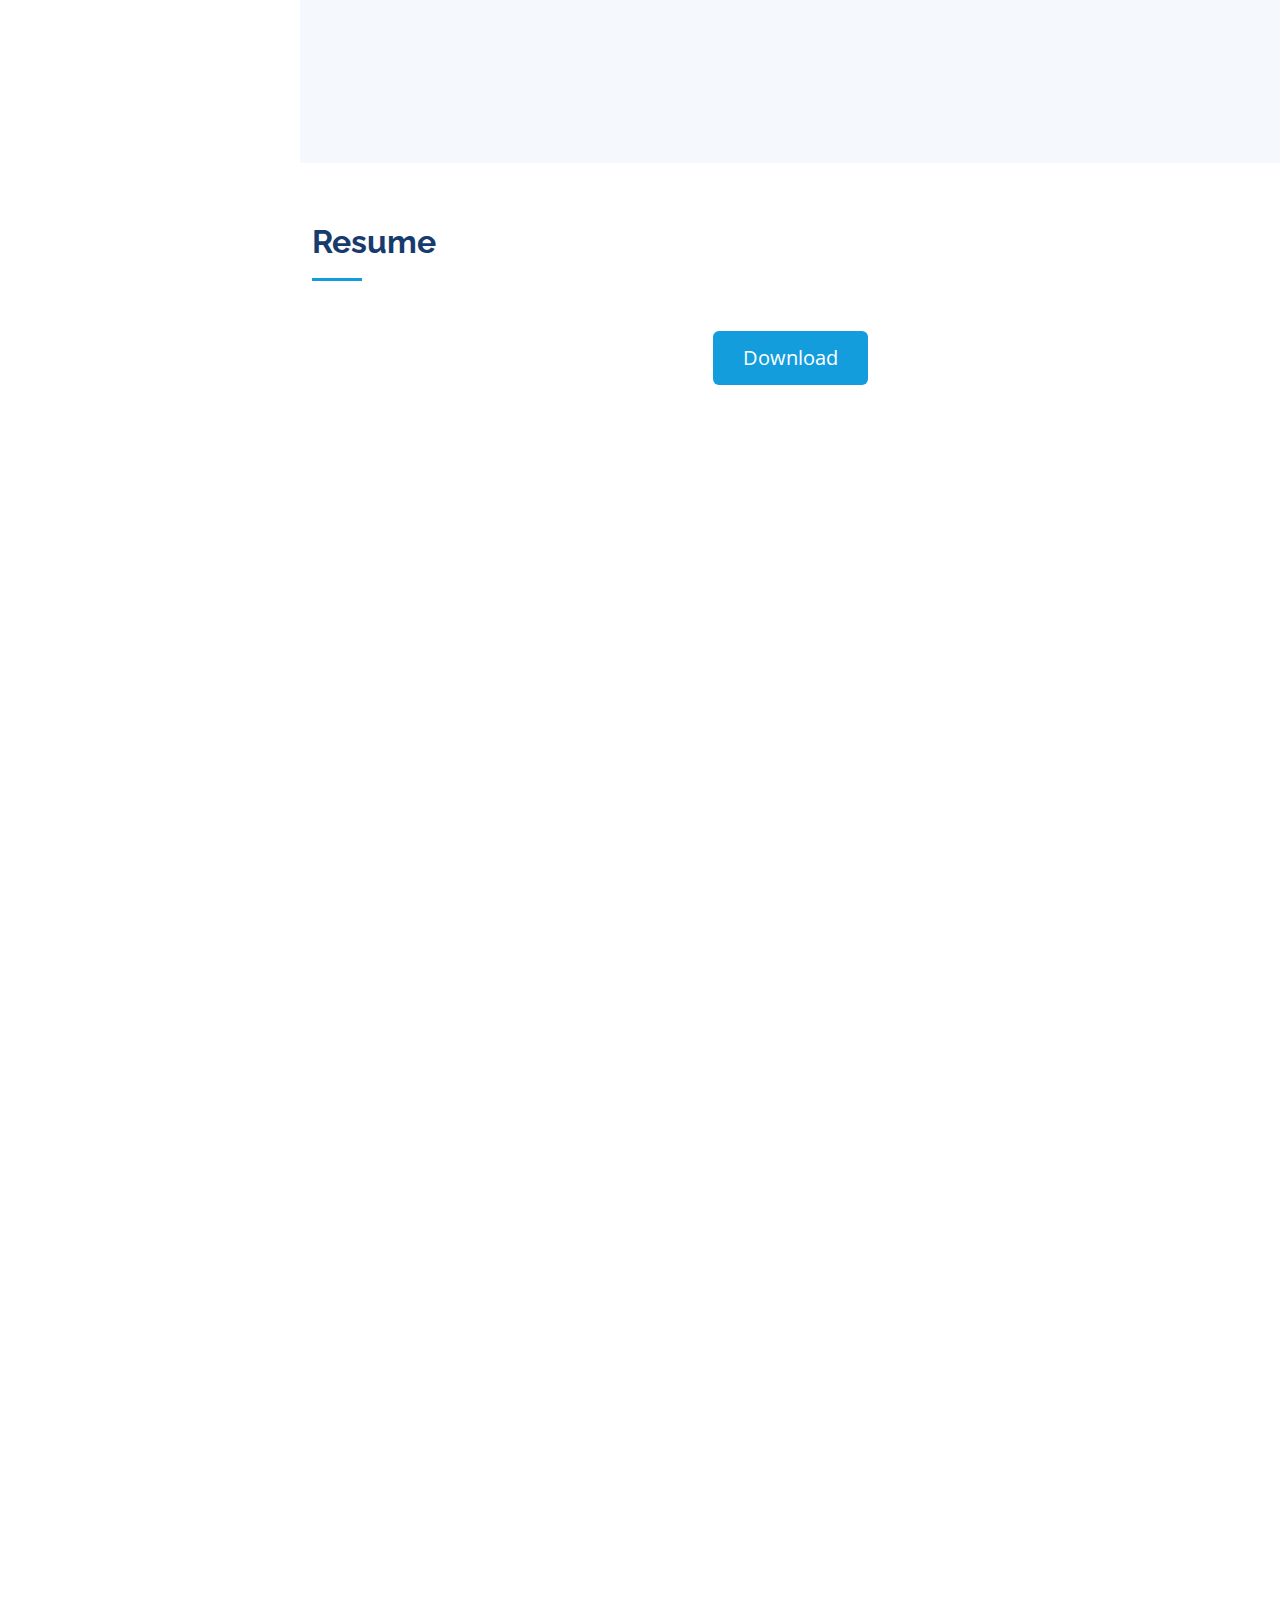
==== commit da6a563e: "remove age" ====
--- a/index.html
+++ b/index.html
@@ -130,7 +130,6 @@
               </div>
               <div class="col-lg-6">
                 <ul>
-                  <li><i class="bi bi-chevron-right"></i> <strong>Age:</strong> <span>24</span></li>
                   <li><i class="bi bi-chevron-right"></i> <strong>Degree:</strong> <span>B.S. Mechatronic
                       Engineering</span></li>
                   <li><i class="bi bi-chevron-right"></i> <strong>Email:</strong> <span>cooperjwhite0@gmail.com</span>
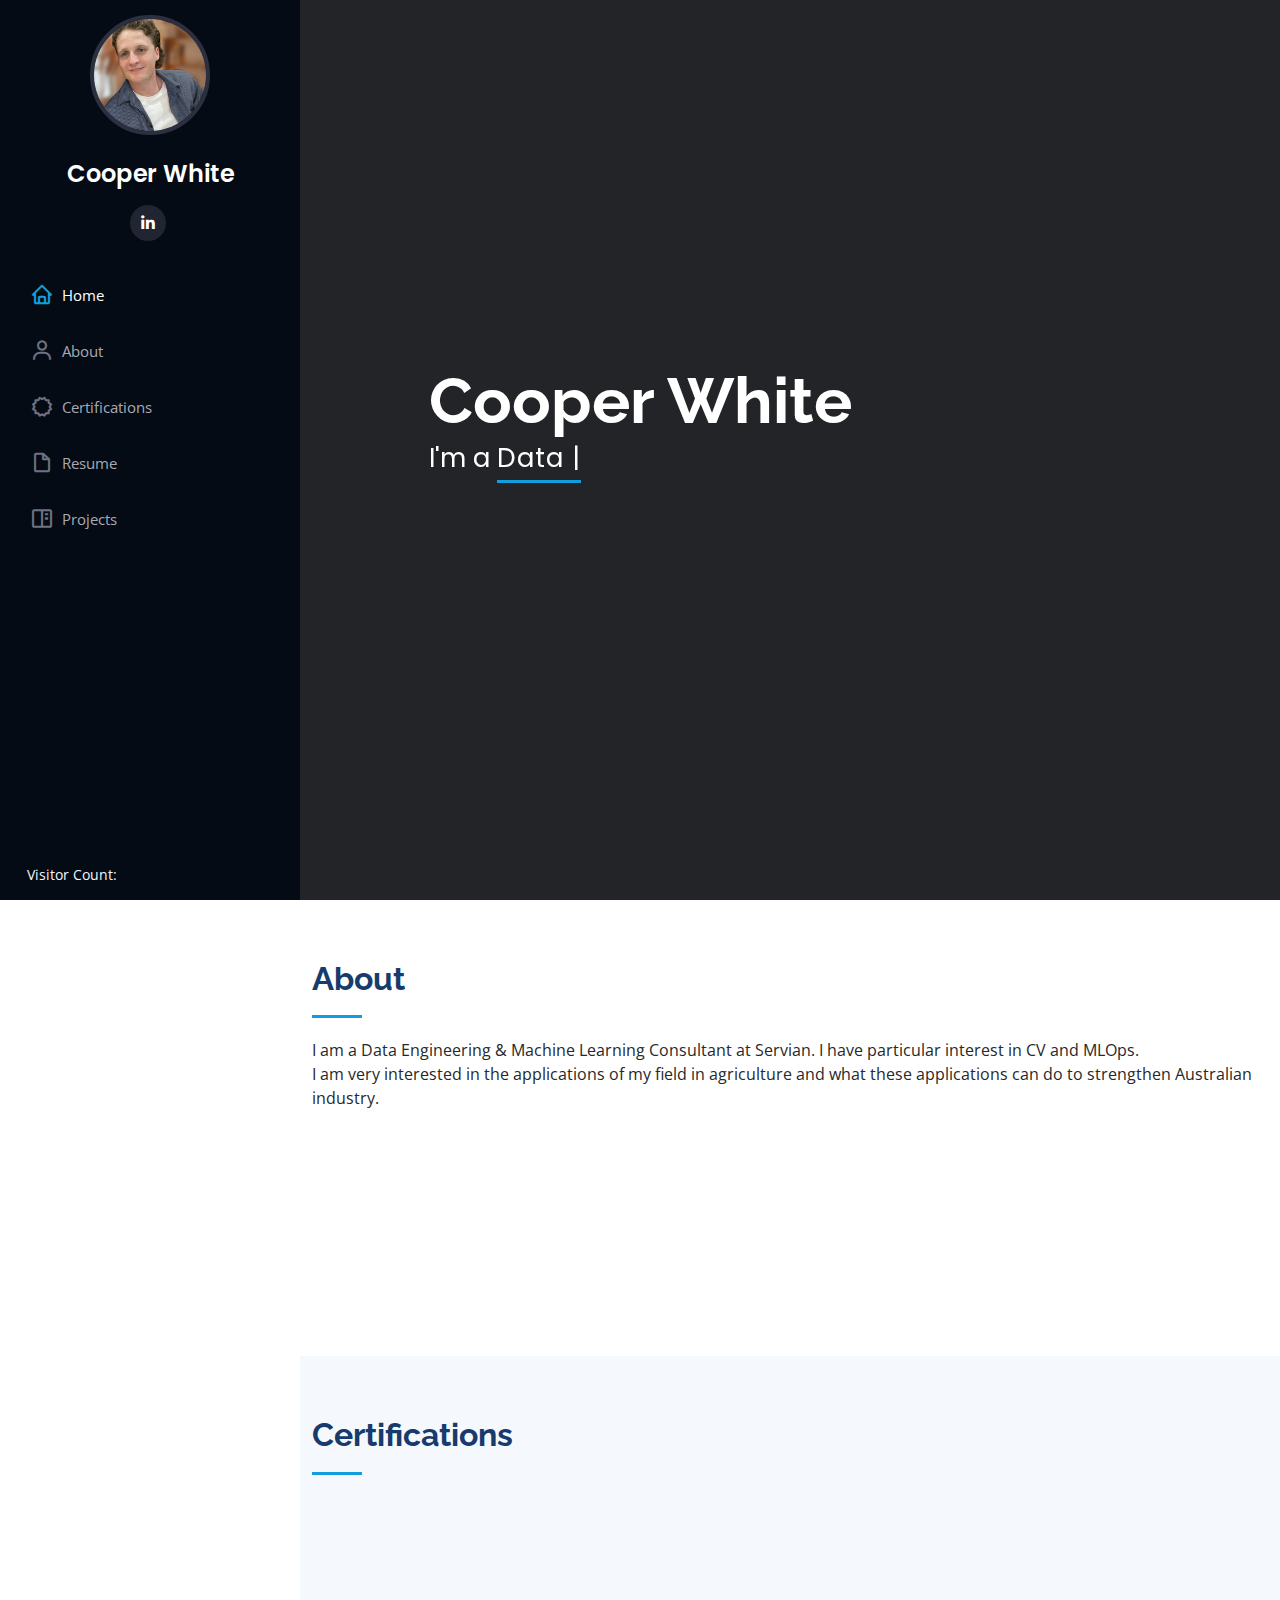
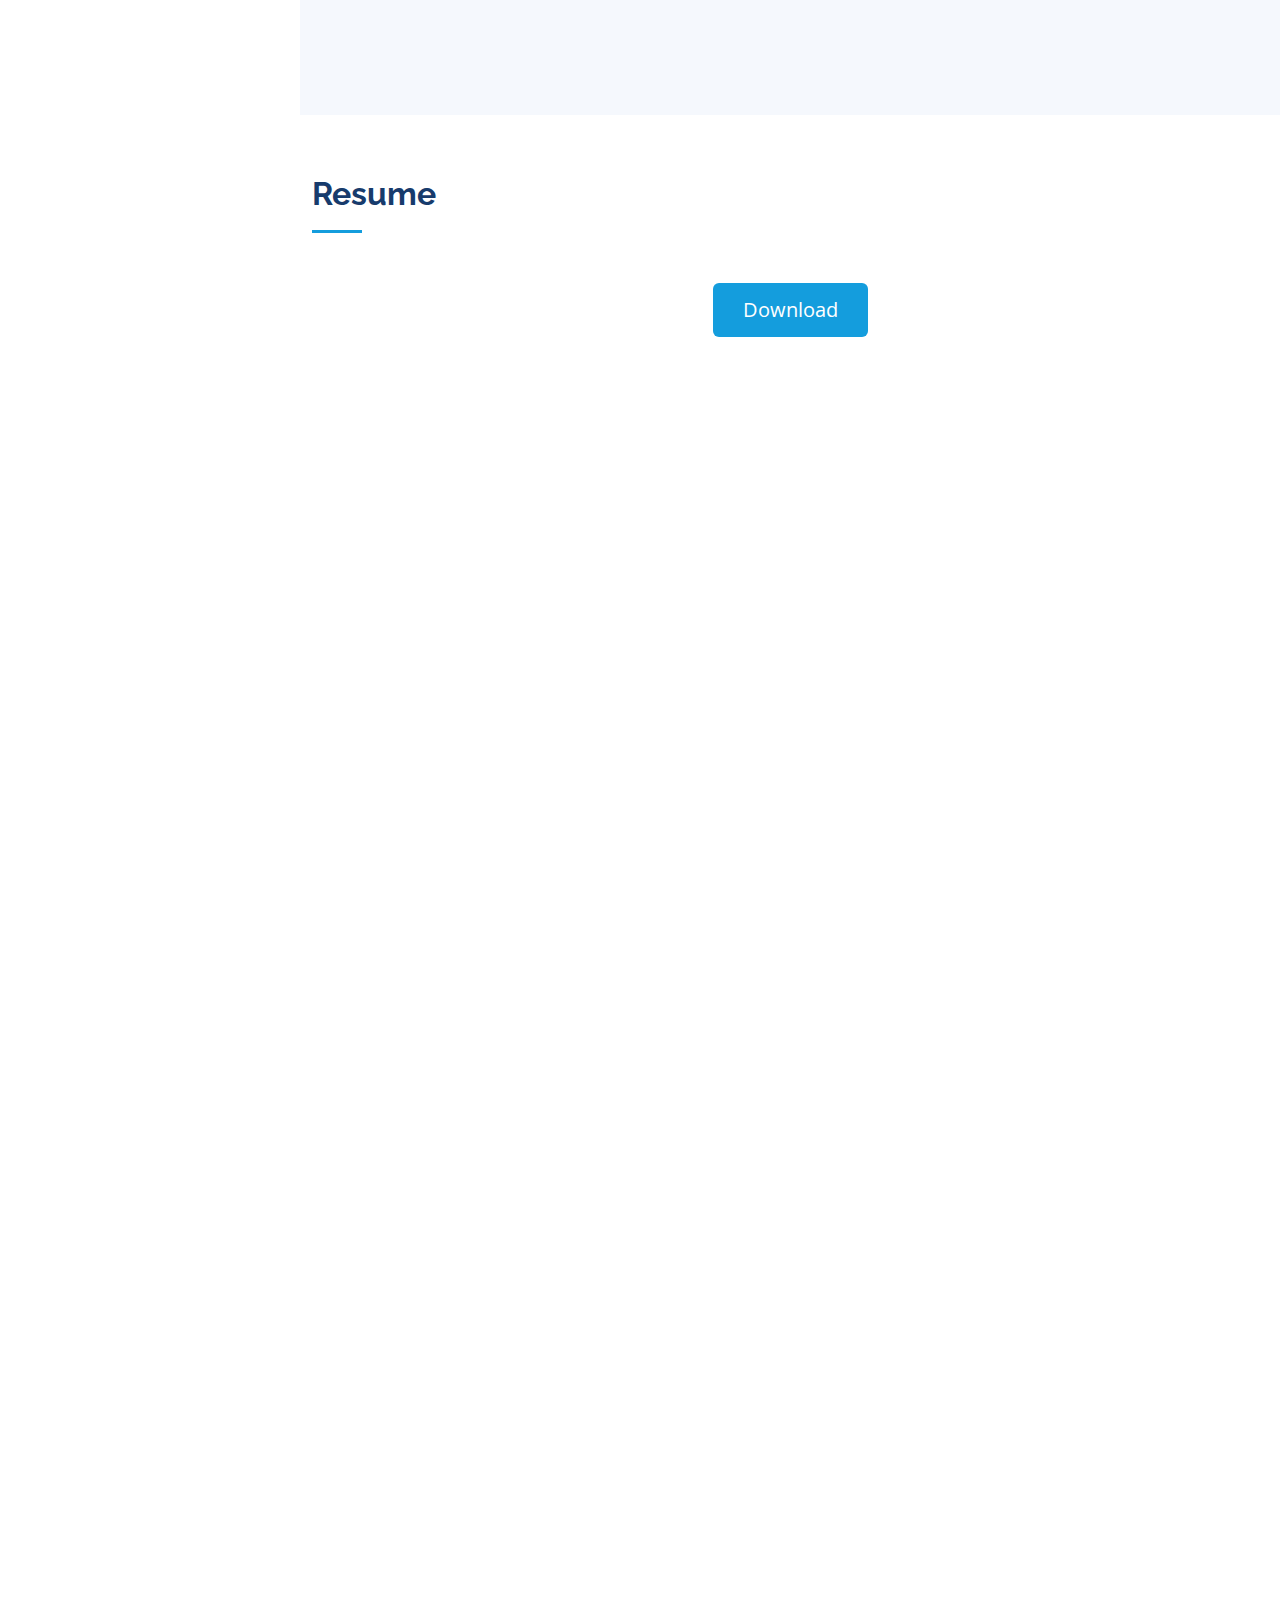
==== commit 089472bf: "change about" ====
--- a/index.html
+++ b/index.html
@@ -101,8 +101,7 @@
 
         <div class="section-title">
           <h2>About</h2>
-          <p>I am a Data Engineering & Machine Learning Consultant at Servian. Currently I am contibuting to Servians
-            ongoing development of machine learning and geospatial offerings with Google Earth Engine. I have particular
+          <p>I am a Data Engineering & Machine Learning Consultant at Servian. I have particular
             interest in CV and MLOps. <br>
             I am very interested in the applications of my field in agriculture and what these applications can do to
             strengthen Australian industry.</p>
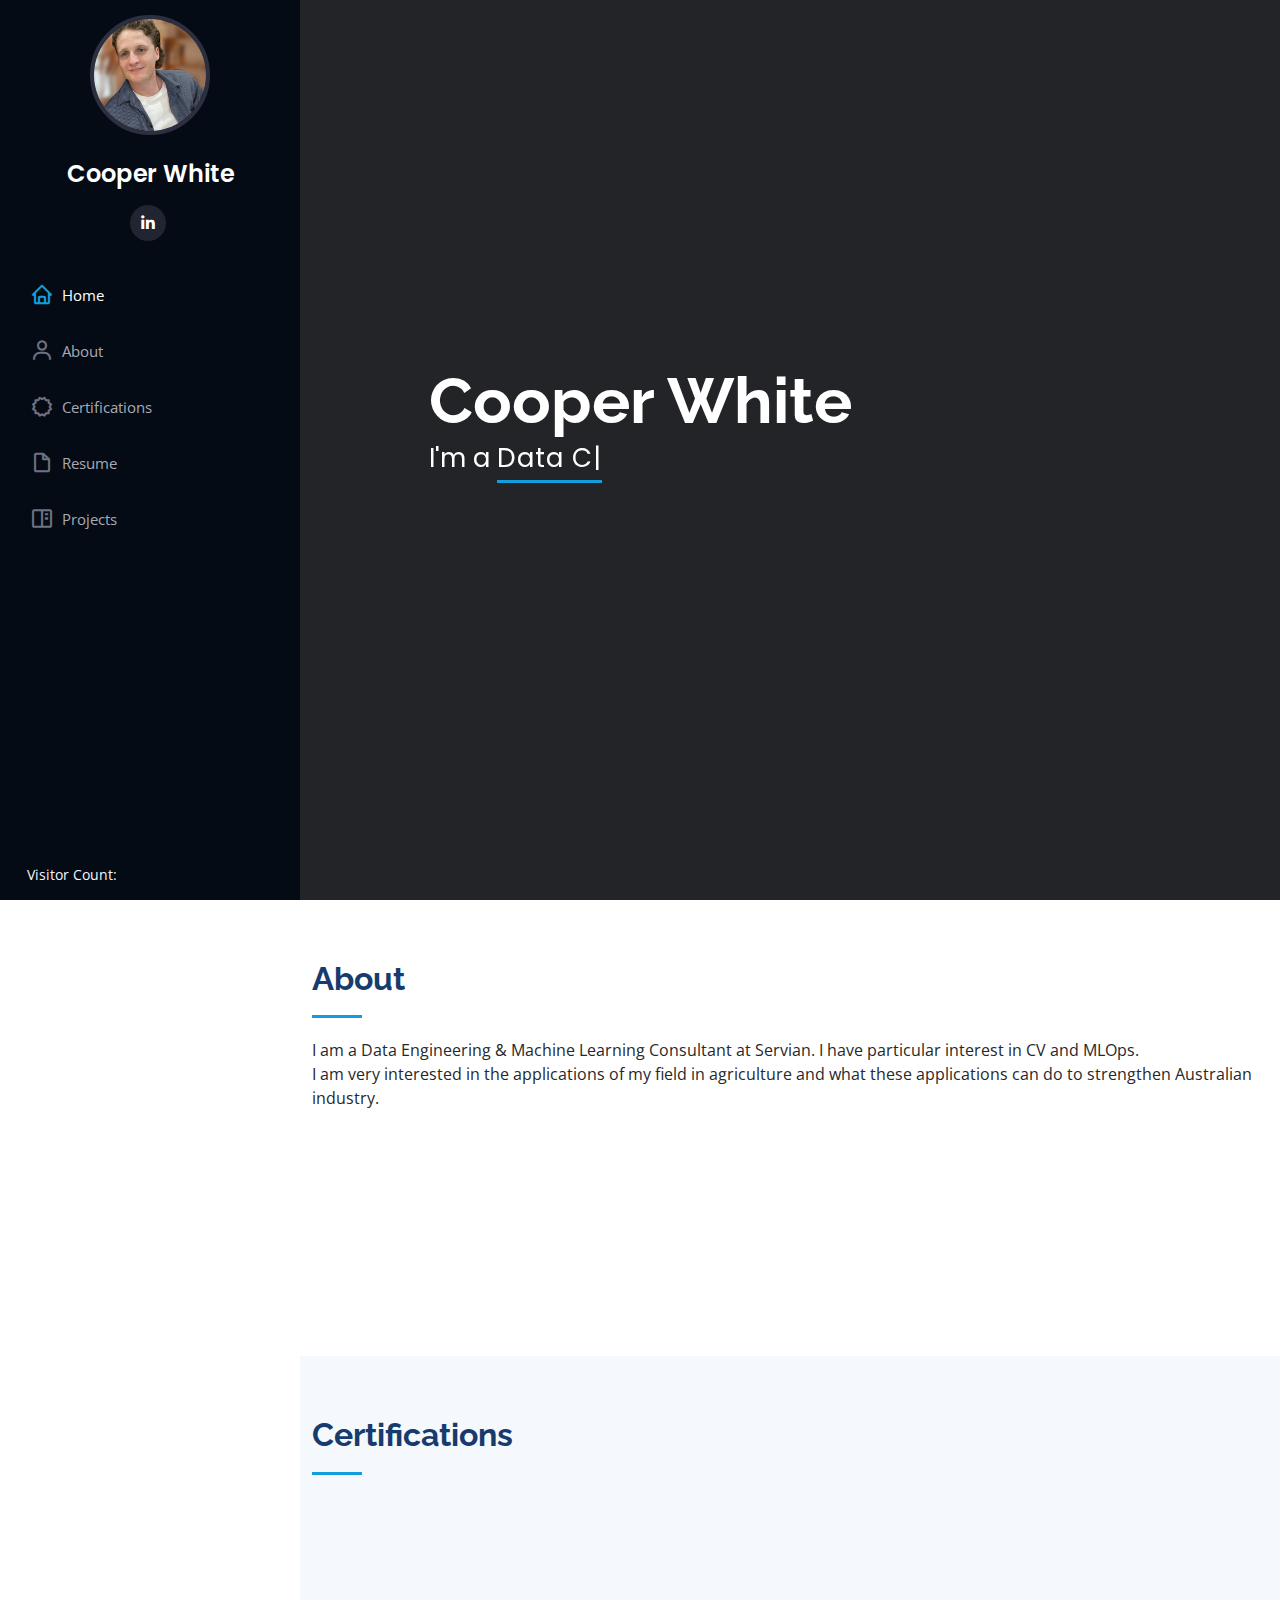
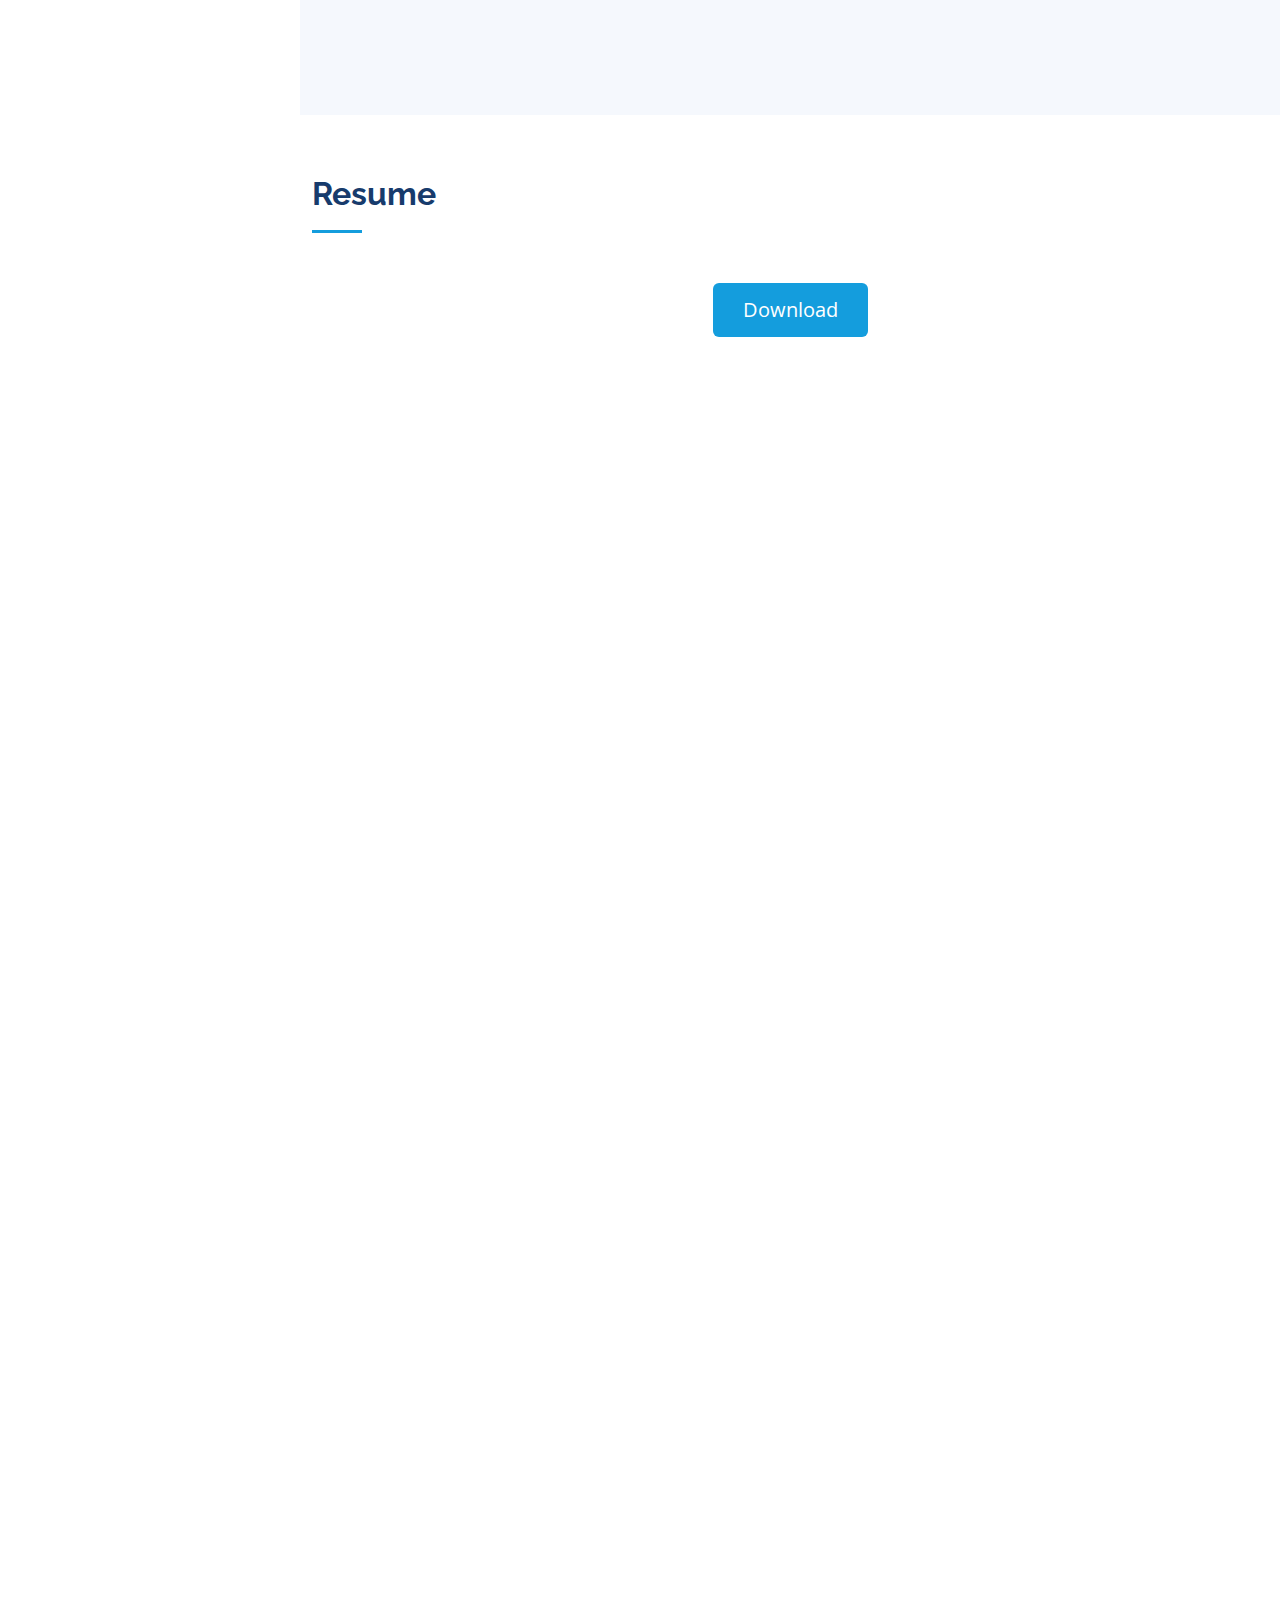
==== commit 9ec139be: "fix de cert" ====
--- a/index.html
+++ b/index.html
@@ -182,15 +182,15 @@
             </div>
           </div>
 
-          <!-- <div class="col-lg-4 col-md-6 portfolio-item filter-gcp">
+          <div class="col-lg-4 col-md-6 portfolio-item filter-gcp">
             <div class="portfolio-wrap">
-              <img src="https://api.accredible.com/v1/frontend/credential_website_embed_image/certificate/82308409?key=ff1ba194d874d1857cdc58eb6be457dd70330597b8e7a6017af0fe5c73be33fd" class="img-fluid" alt="">
+              <img src="https://api.accredible.com/v1/frontend/credential_website_embed_image/certificate/83646928" class="img-fluid" alt="">
               <div class="portfolio-links"> -->
           <!-- <a href="assets/img/portfolio/portfolio-1.jpg" data-gallery="portfolioGallery" class="portfolio-lightbox" title="App 1"><i class="bx bx-plus"></i></a> -->
-          <!-- <a href="https://google.accredible.com/0acf9a81-ec57-43a8-8421-9f87ae31ff89" title="More Details"><i class="bx bx-link"></i></a>
-              </div>
-            </div>
-          </div> -->
+          <a href="https://google.accredible.com/9066e439-e569-4ebf-9153-5bbe4447d213#gs.66lm85" title="More Details"><i class="bx bx-link"></i></a>
+              </div>
+            </div>
+          </div>
 
         </div>
       </div>
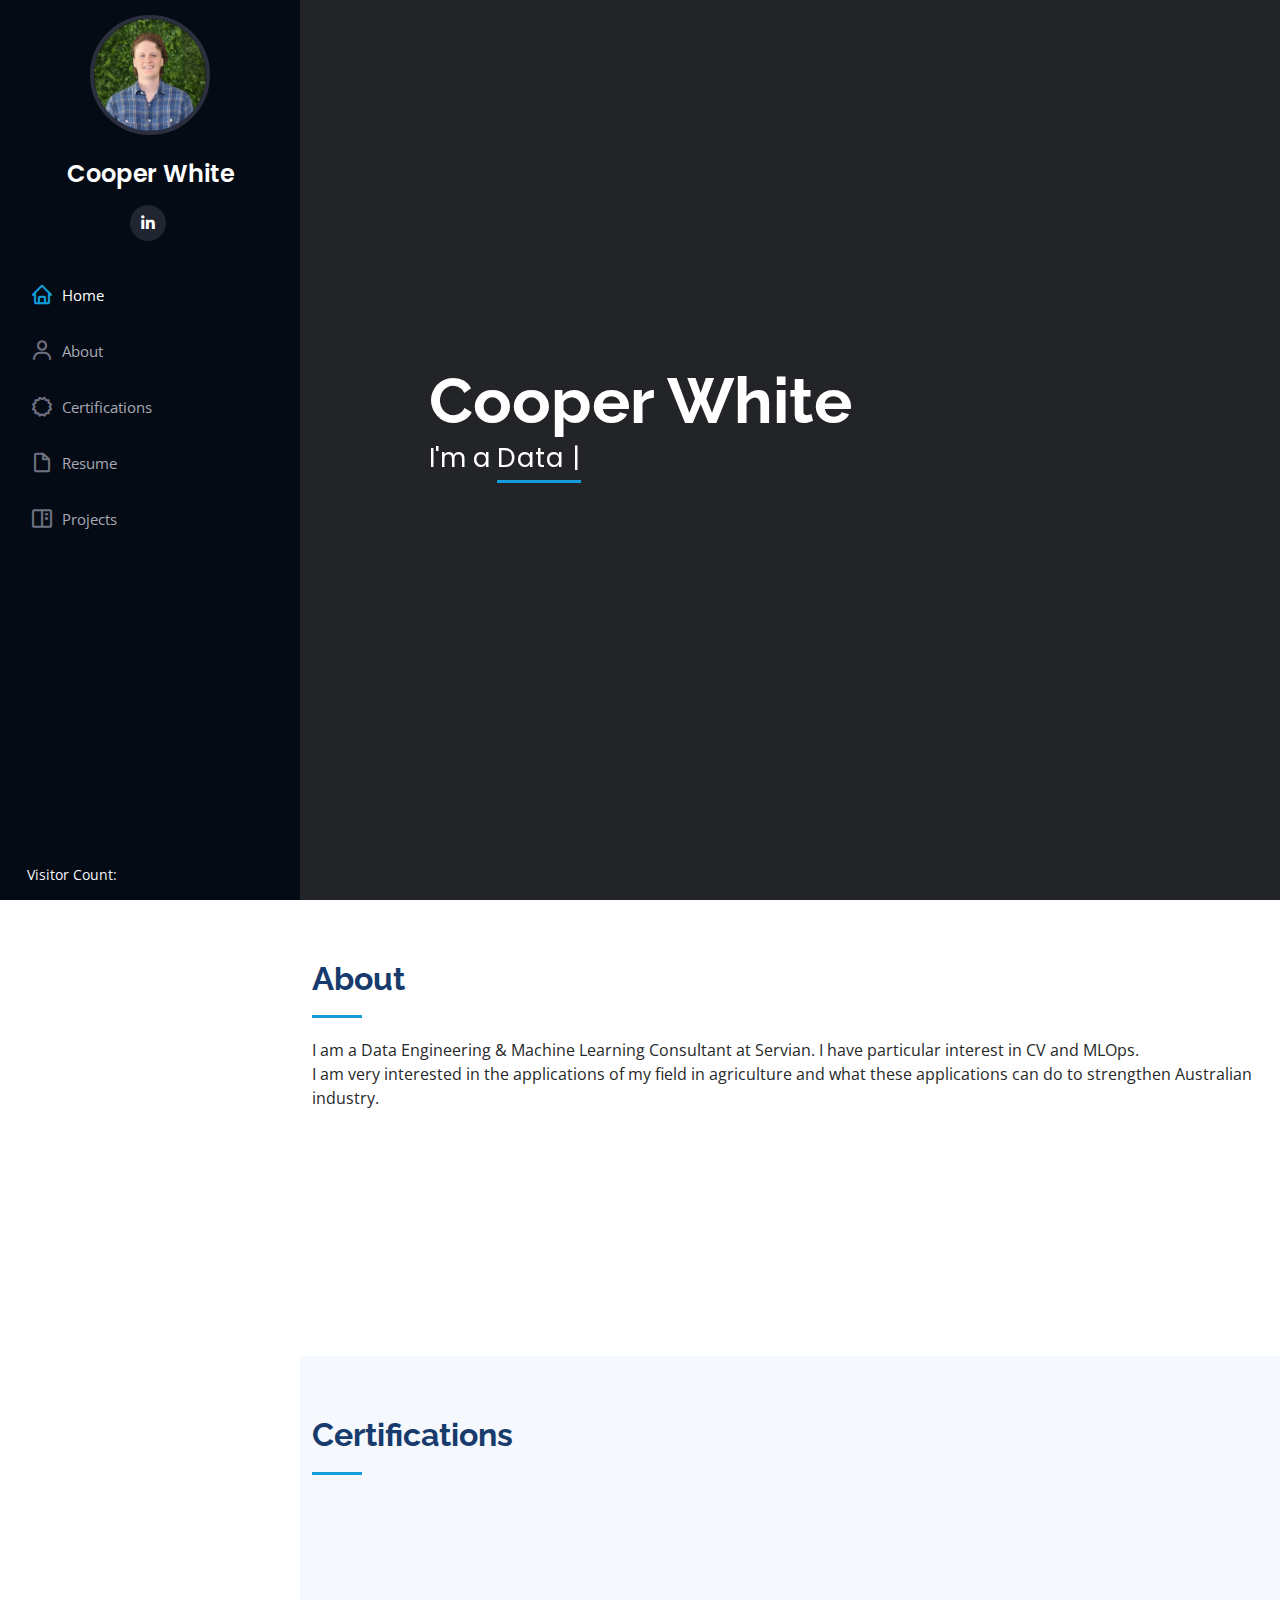
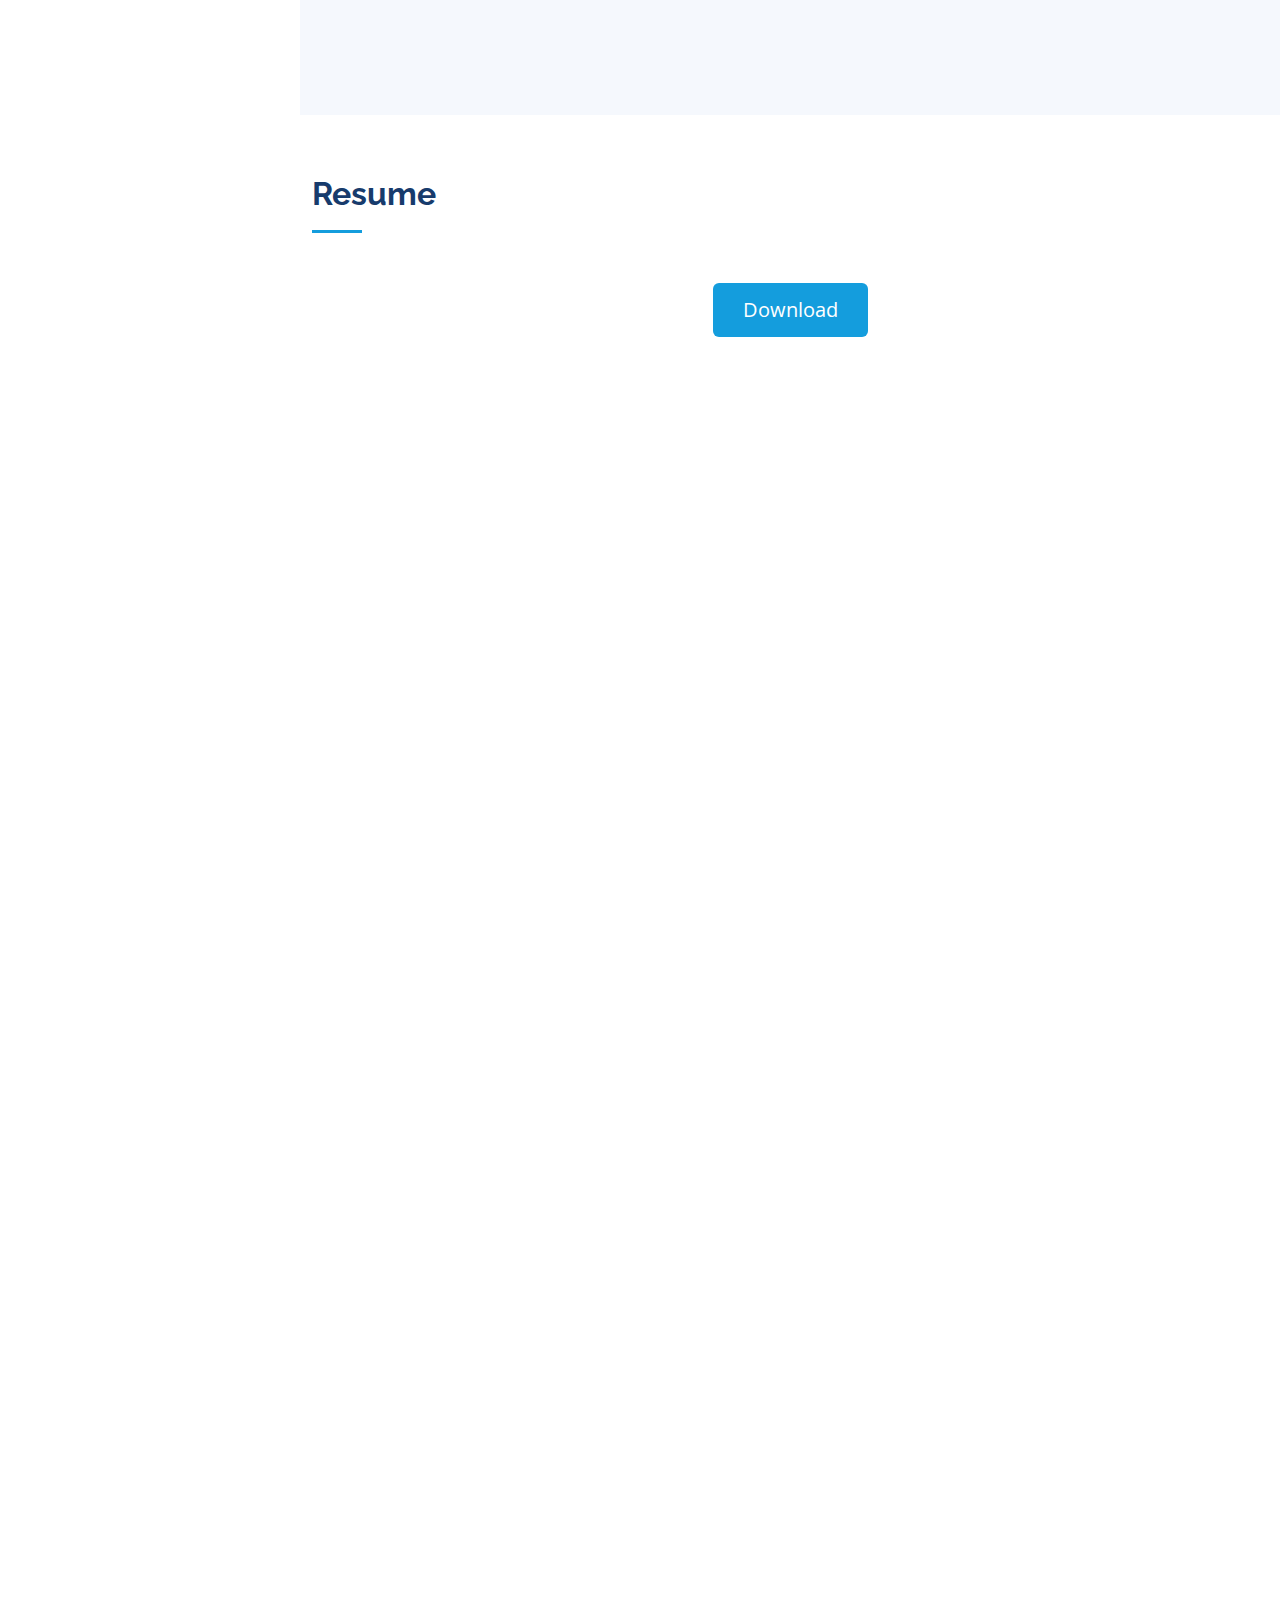
==== commit de47a626: "new pic" ====
--- a/index.html
+++ b/index.html
@@ -56,7 +56,7 @@
     <div class="d-flex flex-column">
 
       <div class="profile">
-        <img src="assets/img/image-square.png" alt="" class="img-fluid rounded-circle">
+        <img src="assets/img/headshot-cleaned.png" alt="" class="img-fluid rounded-circle">
         <h1 class="text-light" style="padding-top: 10px"><a href="index.html">Cooper White</a></h1>
         <div class="social-links mt-3 text-center">
           <!-- <a href="#" class="twitter"><i class="bx bxl-twitter"></i></a>
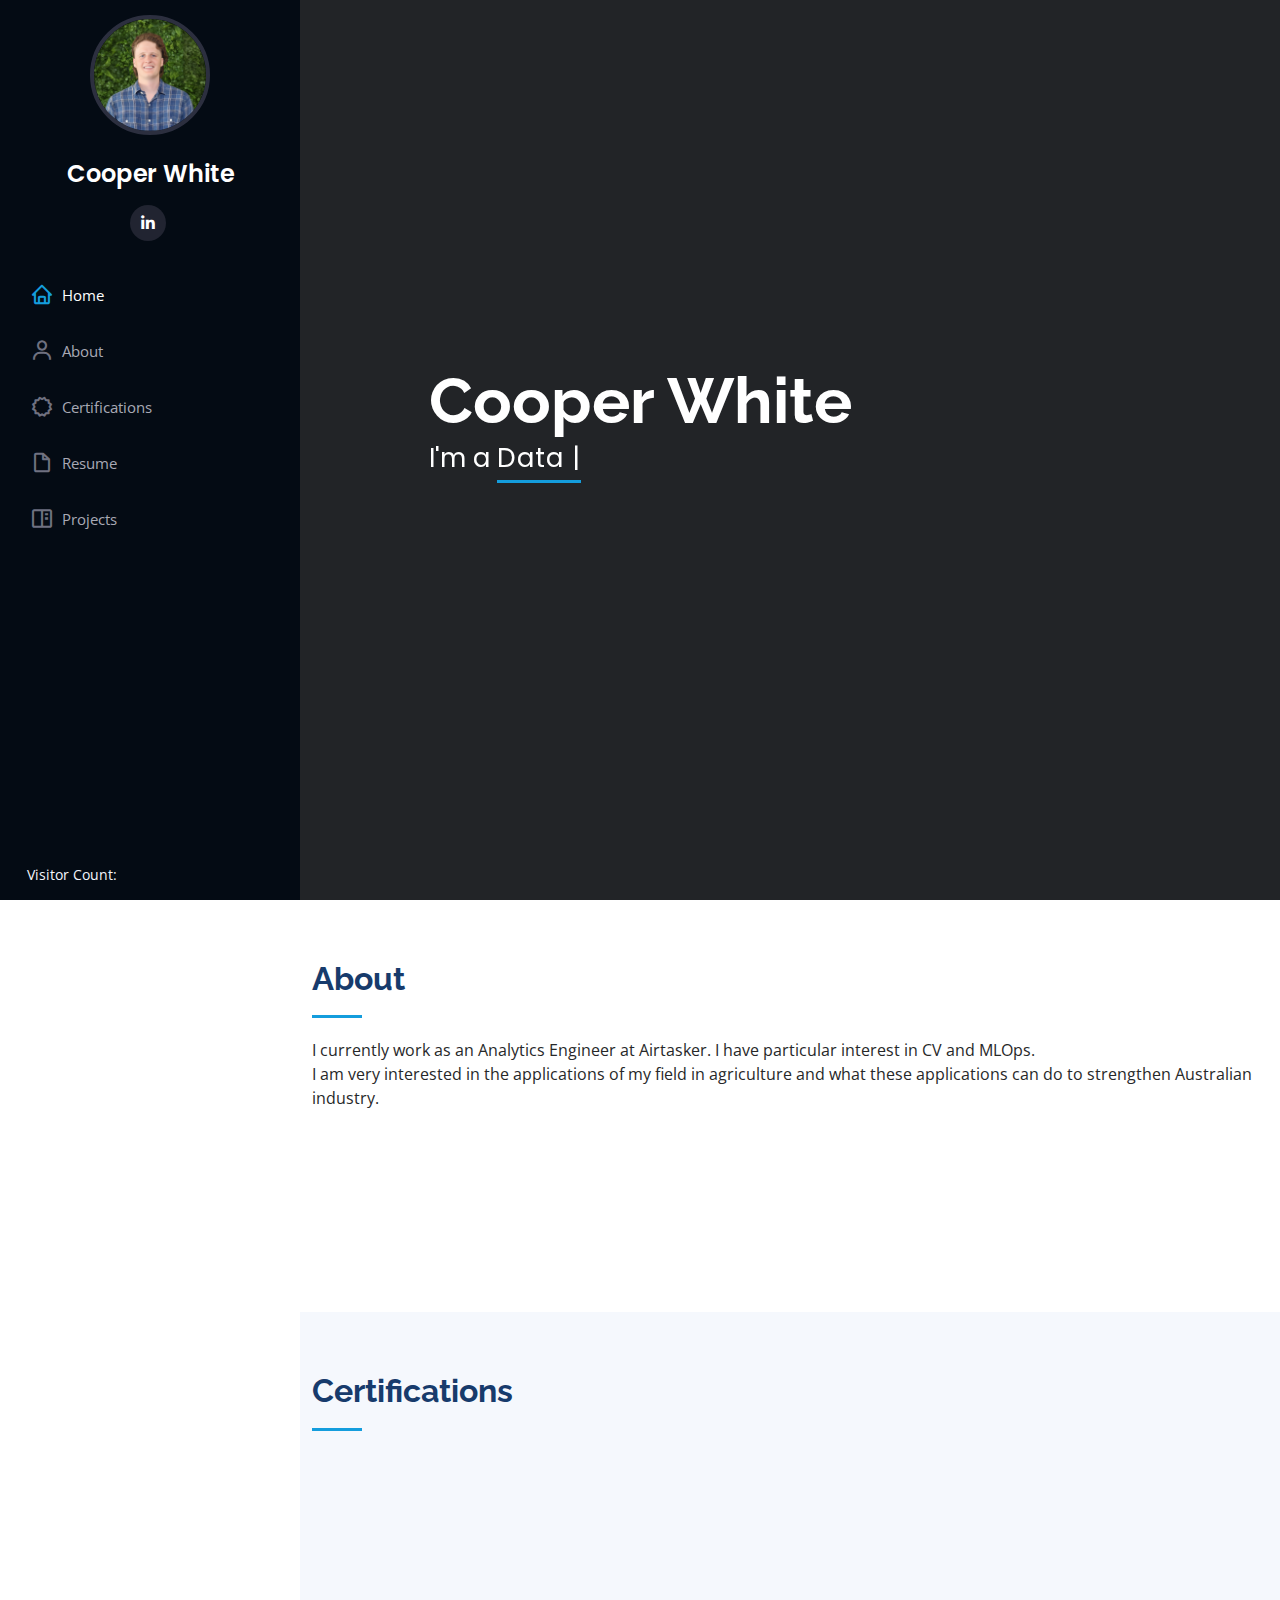
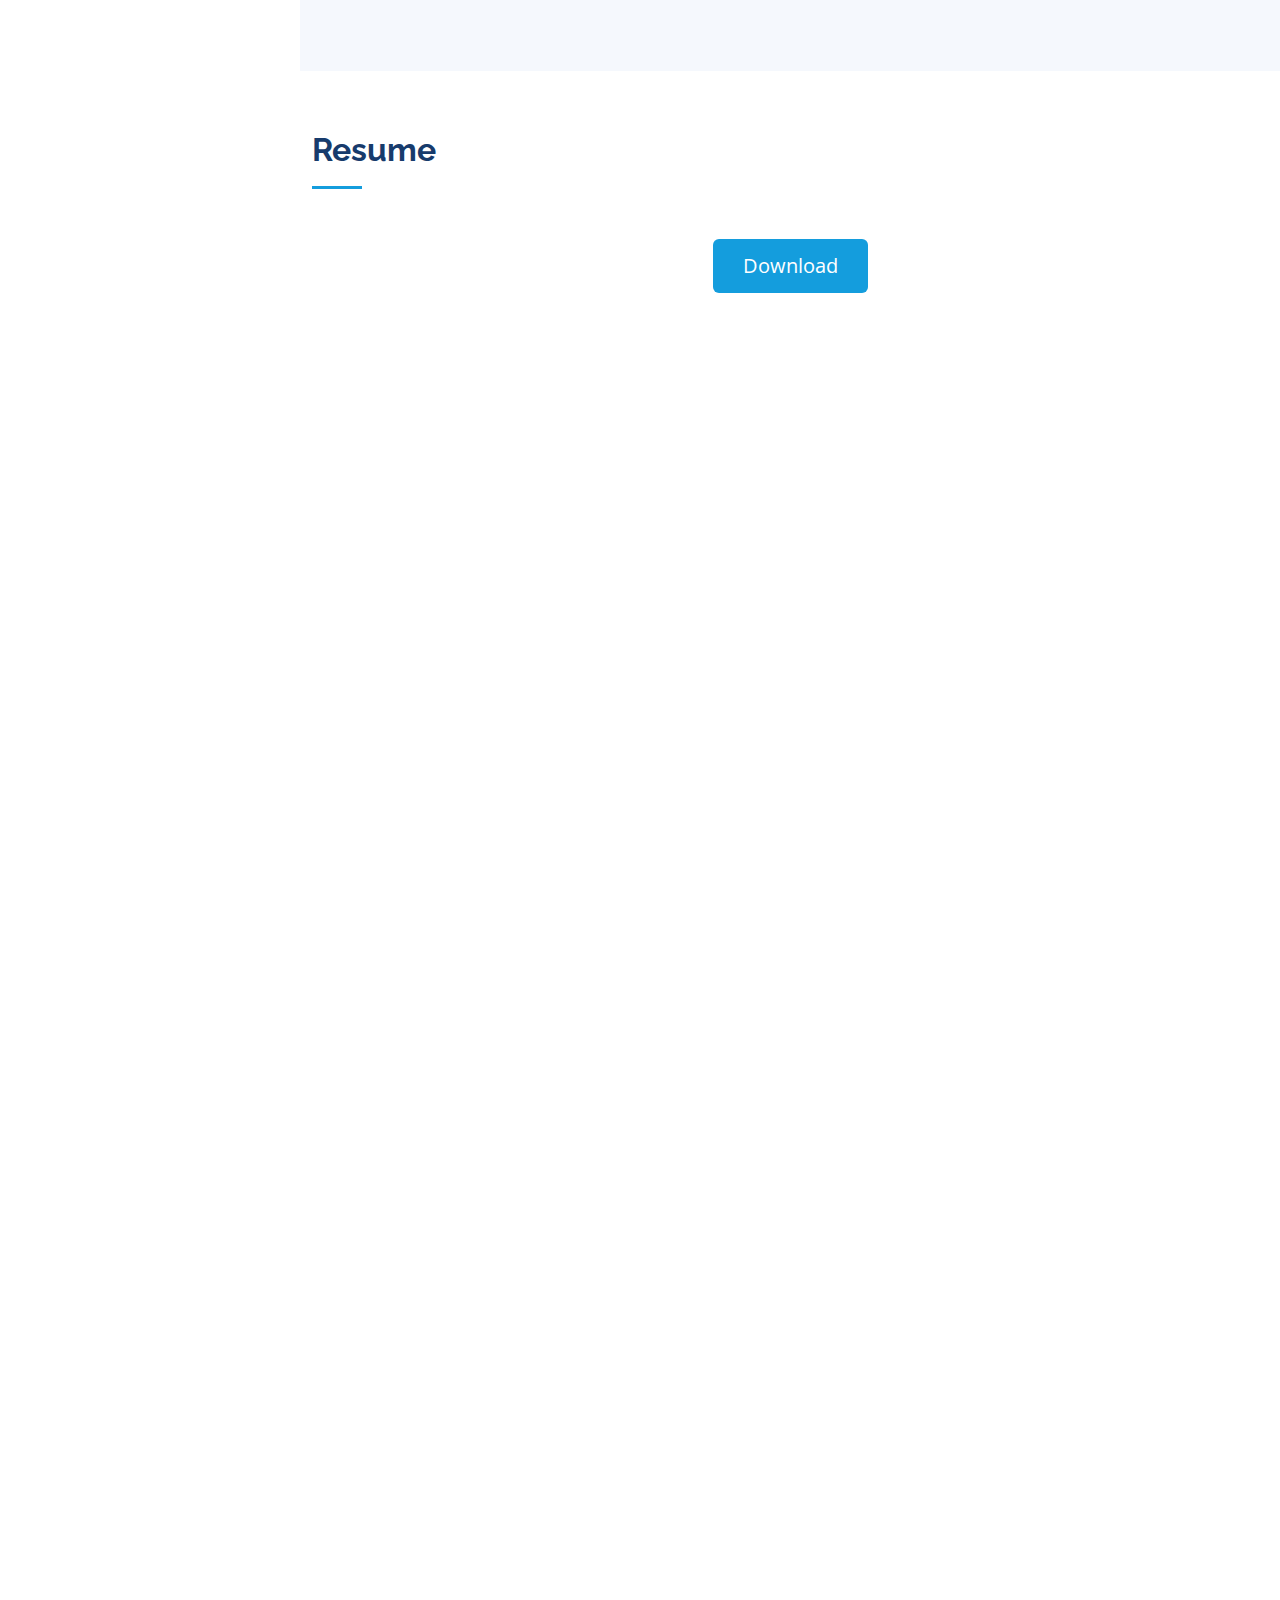
==== commit 01f3261b: "update" ====
--- a/index.html
+++ b/index.html
@@ -101,7 +101,7 @@
 
         <div class="section-title">
           <h2>About</h2>
-          <p>I am a Data Engineering & Machine Learning Consultant at Servian. I have particular
+          <p>I currently work as an Analytics Engineer at Airtasker. I have particular
             interest in CV and MLOps. <br>
             I am very interested in the applications of my field in agriculture and what these applications can do to
             strengthen Australian industry.</p>
@@ -133,8 +133,6 @@
                       Engineering</span></li>
                   <li><i class="bi bi-chevron-right"></i> <strong>Email:</strong> <span>cooperjwhite0@gmail.com</span>
                   </li>
-                  <li><i class="bi bi-chevron-right"></i> <strong>Consulting:</strong>
-                    <span>cooper.white@servian.com</span></li>
                 </ul>
               </div>
             </div>
@@ -185,7 +183,7 @@
           <div class="col-lg-4 col-md-6 portfolio-item filter-gcp">
             <div class="portfolio-wrap">
               <img src="https://api.accredible.com/v1/frontend/credential_website_embed_image/certificate/83646928" class="img-fluid" alt="">
-              <div class="portfolio-links"> -->
+              <div class="portfolio-links"> 
           <!-- <a href="assets/img/portfolio/portfolio-1.jpg" data-gallery="portfolioGallery" class="portfolio-lightbox" title="App 1"><i class="bx bx-plus"></i></a> -->
           <a href="https://google.accredible.com/9066e439-e569-4ebf-9153-5bbe4447d213#gs.66lm85" title="More Details"><i class="bx bx-link"></i></a>
               </div>
@@ -237,8 +235,26 @@
           <div class="col-lg-6" data-aos="fade-up" data-aos-delay="100">
             <h3 class="resume-title">Professional Experience</h3>
             <div class="resume-item">
+              <h4>Analytics Engineer</h4>
+              <h5>Jan 2024 - Present</h5>
+              <p><em>Airtasker, Sydney, NSW </em></p>
+              <!-- <ul>
+                <li>Migrating a supply-chain companies existing data pipelines from Jenkins/Informatica to GCP Composer,
+                  Cloud SQL and Cloud Run.</li>
+                <li>Responsible for developing custom deep learning models with Tensorflow and serving them on AI
+                  Platform for use in Google Earth Engine. This solution allowed Servian to become one of only two
+                  recognised APAC
+                  partners in GEE and the only partner globally to present an ML model using this
+                  custom methodology.</li>
+                <li>Utilizing SQL and SAS in a financial institutions Remediation team to explore and analyse large
+                  scale data warehouses in order to identify impacted customers and derive the remediation value.</li>
+
+              </ul> -->
+            </div>
+
+            <div class="resume-item">
               <h4>Data Consultant</h4>
-              <h5>Aug 2022 - Present</h5>
+              <h5>Aug 2022 - Jan 2024</h5>
               <p><em>Servian, Sydney, NSW </em></p>
               <ul>
                 <li>Migrating a supply-chain companies existing data pipelines from Jenkins/Informatica to GCP Composer,
